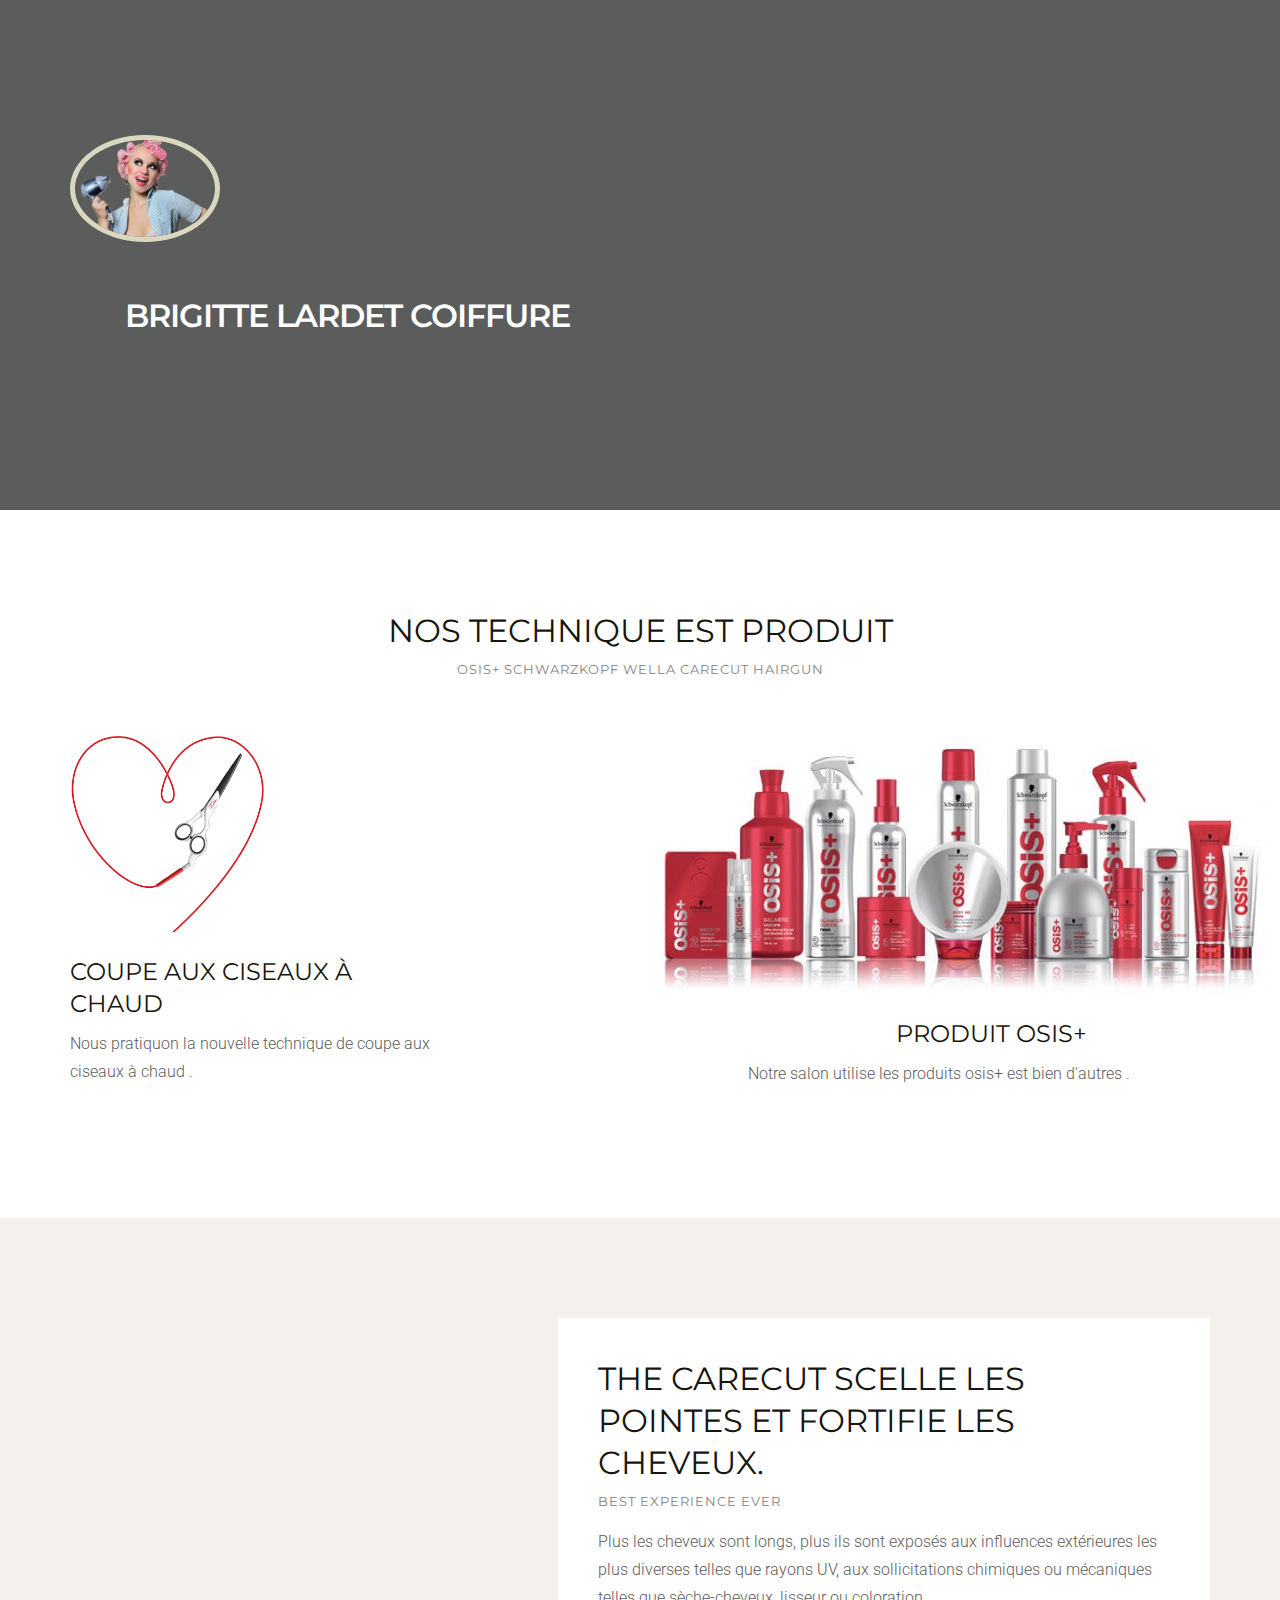
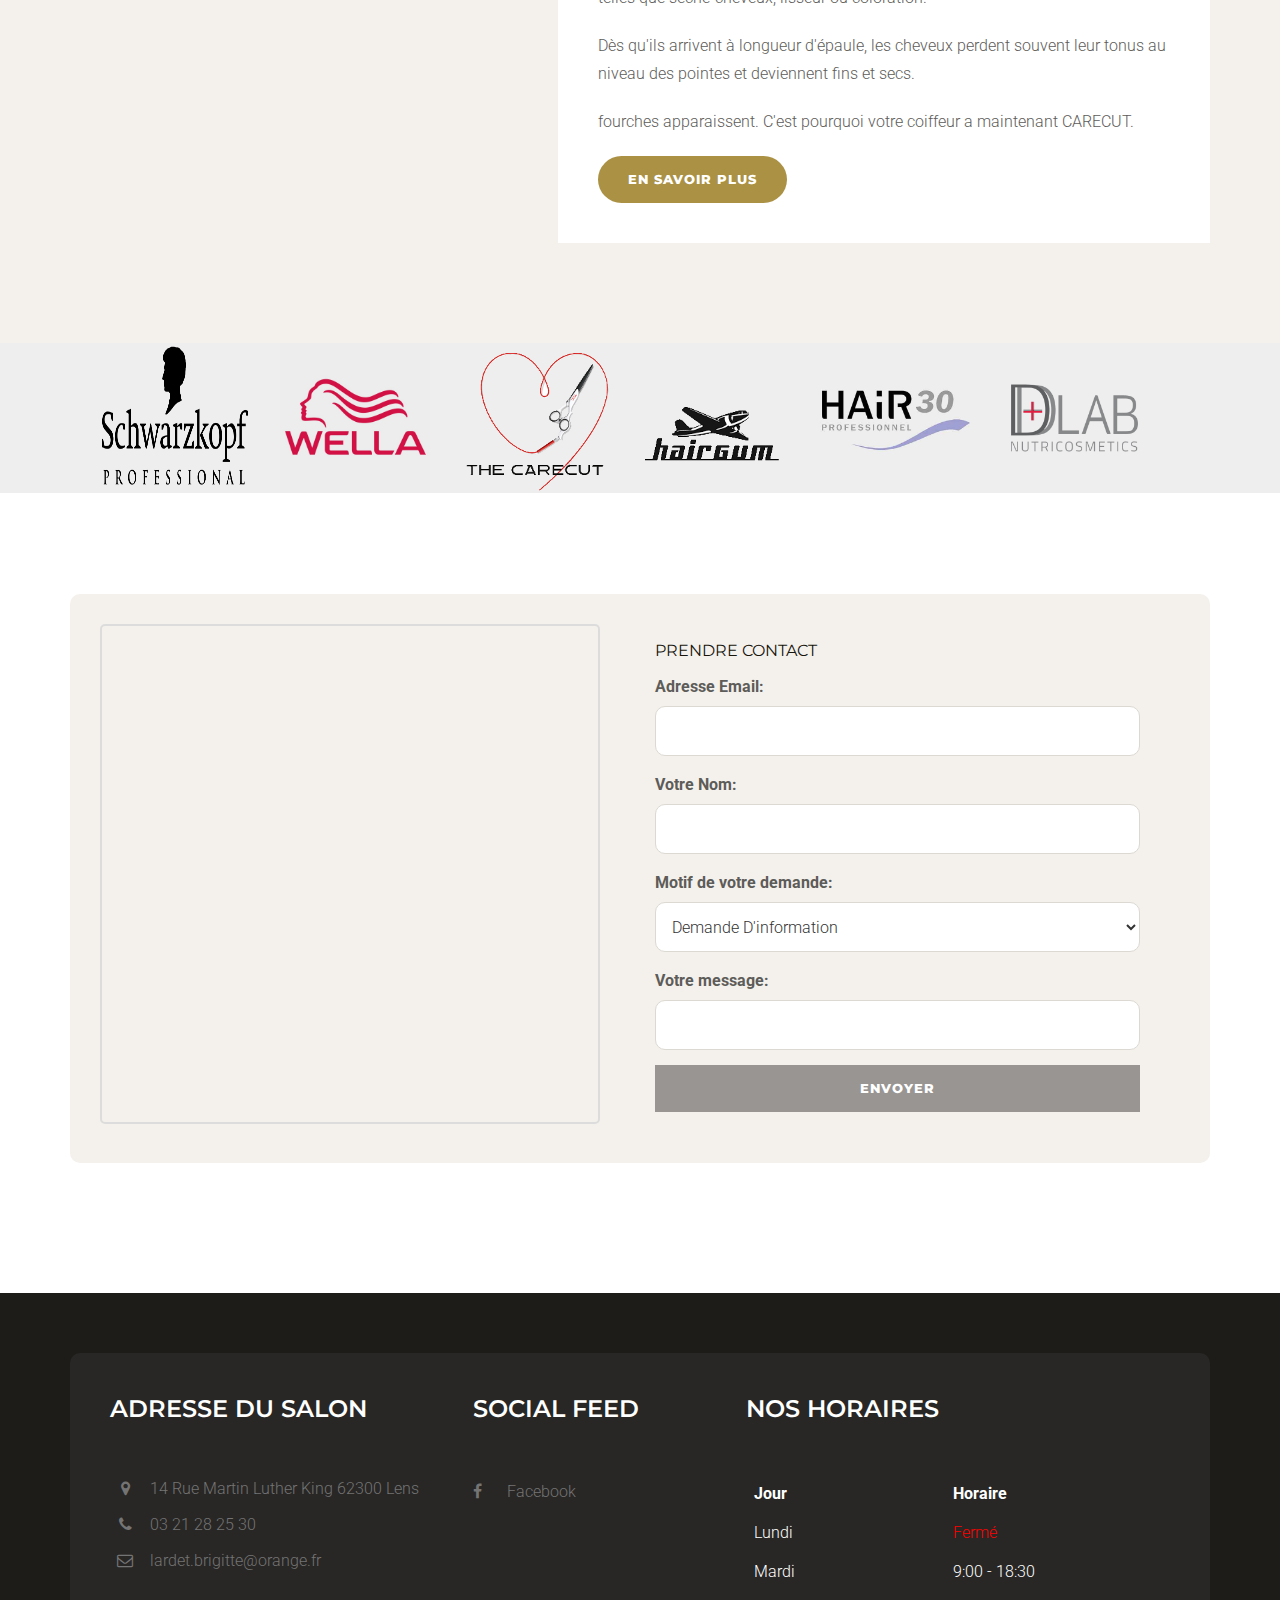
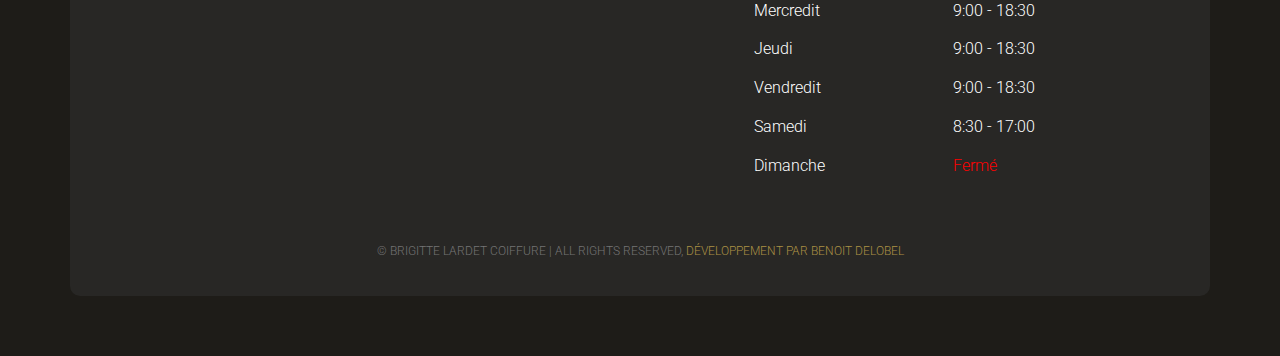
==== index.html @ 2f9244be "Site final" ====
<!DOCTYPE html>
<html lang="fr">

<head>
    <meta charset="utf-8">
    <meta http-equiv="X-UA-Compatible" content="IE=edge">
    <meta name="viewport" content="width=device-width, initial-scale=1">
    <!-- The above 3 meta tags *must* come first in the head; any other head content must come *after* these tags -->
    <meta name="description" content="Salon de coiffure à lens, téléphoner nous pour prendre rendez-vous.">
    <title>Brigitte Lardet Coiffure</title>
    <!-- Bootstrap -->
    <link rel="stylesheet" href="css/responsiveslides.css">
    <link href="css/bootstrap.min.css" rel="stylesheet">
    <!-- Google Fonts -->
    <link href="https://fonts.googleapis.com/css?family=Roboto:300,300i,400,400i,500,500i,700,700i%7cMontserrat:300,300i,400,400i,500,500i,600,600i,700,700i" rel="stylesheet">
    <!-- Font Awesome -->
    <link href="css/font-awesome.min.css" rel="stylesheet">
    <!-- Style -->
    <link href="css/style.css" rel="stylesheet">
    
    <!-- HTML5 shim and Respond.js for IE8 support of HTML5 elements and media queries -->
    <!-- WARNING: Respond.js doesn't work if you view the page via file:// -->
    <!--[if lt IE 9]>
    <script src="https://oss.maxcdn.com/html5shiv/3.7.3/html5shiv.min.js "></script>
    <script src="https://oss.maxcdn.com/respond/1.4.2/respond.min.js "></script>
<![endif]-->
</head>

<body>
    <div class="hero-section">
        <div class="container">
            <div class="row">
               
                        
                        <div class="col-lg-6 col-md-6 col-sm-6 col-xs-12">
                                <a href="index.html" ><img class="logo" src="images/logo.png" alt="Brigitte Lardet Coiffure à Lens"></a>
                            <h1 class="hero-title">Brigitte Lardet Coiffure</h1>
                           
                        </div>
               
            </div>
        </div>
    </div>
    <div class="space-medium">
        <div class="container">
            <div class="row">
                <div class="col-md-offset-2 col-md-8">
                    <div class="mb60 text-center section-title">
                        <!-- section title start-->
                        <h1>Nos Technique est Produit</h1>
                        <h5 class="small-title ">Osis+ Schwarzkopf Wella Carecut Hairgun </h5>
                    </div>
                    <!-- /.section title start-->
                </div>
            </div>
            <div class="row">
                <div class="col-lg-4 col-md-4 col-sm-4 col-xs-12">
                    <div class="service-block">
                        <!-- service block -->
                        <div class="service-icon mb20">
                            <!-- service img -->
                            <img class="top_img" src="images/partenaire/SchereHerz.png" alt=""> </div>
                        <!-- service img -->
                        <div class="service-content">
                            <!-- service content -->
                            <h2><a href="# " class="title ">Coupe aux ciseaux à chaud</a></h2>
                            <p>Nous pratiquon la nouvelle technique de coupe aux ciseaux à chaud .</p>
                           
                        </div>
                        <!-- service content -->
                    </div>
                    <!-- /.service block -->
                </div>
                <div class="col-lg-8 col-md-8 col-sm-8 col-xs-8">
                    <div class="service-block">
                        <!-- service block -->
                        <div class="service-icon mb20">
                            <!-- service img -->
                            <img src="images/partenaire/osis-p.jpg" alt="osis+ produit"> </div>
                        <!-- service img -->
                        <div class="service-content">
                            <!-- service content -->
                            <h2><a href="#" class="title centered">Produit Osis+</a></h2>
                            <p class="centered">Notre salon utilise les produits osis+ est bien d'autres .</p>
                           
                        </div>
                        <!-- service content -->
                    </div>
                    <!-- /.service block -->
                </div>
               
                
            </div>
        </div>
    </div>
    <div class="space-medium bg-default">
        <div class="container">
            <div class="row">
                <div class="col-lg-5 col-md-5 col-sm-12 col-xs-12"><img src="https://www.carecut.com/fileadmin/user_upload/SchereHerz.png" alt="" class="img-responsive"></div>
                <div class="col-lg-7 col-md-7 col-sm-12 col-xs-12">
                    <div class="well-block">
                        <h1>THE CARECUT scelle les pointes et fortifie les cheveux.</h1>
                        <h5 class="small-title ">best experience ever</h5>
                        <p>Plus les cheveux sont longs, plus ils sont exposés aux influences extérieures les plus diverses telles que rayons UV, aux sollicitations chimiques ou mécaniques telles que sèche-cheveux, lisseur ou coloration.</p>
                        <p>Dès qu'ils arrivent à longueur d'épaule, les cheveux perdent souvent leur tonus au niveau des pointes et deviennent fins et secs.</p>
                        <p>fourches apparaissent. C'est pourquoi votre coiffeur a maintenant CARECUT.</p>
                        <a href="https://www.carecut.com/fr/" class="btn btn-default">En savoir plus</a> </div>
                </div>
            </div>
        </div>
    </div>
   
    <div class="cta-section">
        <div class="container">
            <div class="row">
                <div class="col-md-12">
                
                    <div class="callbacks_container">
                        <ul class="rslides" id="slider4">
                          <li>
                            <img class="rezise" src="images/partenaire/swk.png" alt="Schwarzkopf">
                            <img class="rezise" src="images/partenaire/wella.jpg" alt="Wella">
                            <img class="rezise" src="images/partenaire/carecut.png" alt="carecut">
                            <img class="rezise" src="images/partenaire/images.png" alt="hairgun">
                            <img class="rezise" src="images/partenaire/hair.jpg" alt="Hait 30">
                            <img class="rezise" src="images/partenaire/dlab.jpg" alt="DLAB+">

                          </li>
                          <li>
                            <img class="rezise" src="images/partenaire/images.png" alt="hairgun">
                            <img class="rezise" src="images/partenaire/hair.jpg" alt="Hait 30">
                            <img class="rezise" src="images/partenaire/dlab.jpg" alt="DLAB+">
                            <img class="rezise" src="images/partenaire/swk.png" alt="Schwarzkopf">
                            <img class="rezise" src="images/partenaire/wella.jpg" alt="Wella">
                            <img class="rezise" src="images/partenaire/carecut.png" alt="carecut">
                          </li>
                          
                        </ul>
                      </div>
                
                </div>
            </div>
        </div>
    </div>
    <div class="space-medium">
        <div class="container">
            <div class="row">
                <div class="col-lg-offset-2 col-lg-12 col-md-offset-2 col-md-8 col-sm-12 col-xs-12">
                    
                  
                       
                       
                </div>
            </div>
            <div class="row">
                <div class="col-lg-12 col-md-12 col-sm-12 col-xs-12">
                    <div class="post-block">
                        <div class="row ">
                            <!-- post block -->
                            <div class="col-md-6">
                                <div class="post-img">
                                        <iframe src="https://www.google.com/maps/embed?pb=!1m18!1m12!1m3!1d1797.037124749479!2d2.832744894029269!3d50.433756318830056!2m3!1f0!2f0!3f0!3m2!1i1024!2i768!4f13.1!3m3!1m2!1s0x47dd30fe8b693e95%3A0x3b6c5e55880cb04f!2sBrigitte+Lardet+Coiffure!5e0!3m2!1sfr!2sfr!4v1541877155242" width="500" height="500" class="maps"   allowfullscreen></iframe>
                                </div>
                            </div>
                            <div class="col-md-6">
                                <div class="post-content">
                                        <div class="form-contact">
                                                <h4 class="nk-widget-title"><span class="text-main-1">Prendre </span>Contact</h4>
                                                <div class="">
                                                        <form action="contact.php" method="post">
                                                            <div class="form-group">
                                                              <label for="email">Adresse Email:</label>
                                                              <input type="email" class="form-control" name="email" id="email" required>
                                                            </div>
                                                            <div class="form-group">
                                                              <label for="user">Votre Nom:</label>
                                                              <input type="text" class="form-control" name="user" id="user" required>
                                                            </div>
                                                            <div class="form-group">
                                                                    <label for="raison">Motif de votre demande:</label>
                                                                    <select class="form-control" name="raison" id="raison">
                                                                      <option value="Demande D'information" selected>Demande D'information</option>
                                                                      <option value="Prise de Rendez-Vous">Prise de Rendez-Vous</option>
                                                                    </select>
                                                                  </div>
                                                            <div class="form-group">
                                                                    <label for="contenue">Votre message:</label>
                                                                    <input type="text" name="contenue" class="form-control" id="contenue" required>
                                                                  </div>
                                                            <button type="submit" class="btn btn-default perso">Envoyer</button>
                                                          </form>
                                                </div>
                                            </div>
                                </div>
                            </div>
                        </div>
                        <!-- /.post block -->
                    </div>
                </div>
            </div>
        </div>
    </div>
    <div class="footer">
        <!-- footer-->
        <div class="container">
            <div class="footer-block">
                <!-- footer block -->
                <div class="row">
                    <div class="col-lg-4 col-md-4 col-sm-6 col-xs-12">
                        <div class="footer-widget">
                            <h2 class="widget-title">Adresse du salon</h2>
                            <ul class="listnone contact">
                                <li><i class="fa fa-map-marker"></i> 14 Rue Martin Luther King 62300 Lens </li>
                                <li><i class="fa fa-phone"></i> 03 21 28 25 30</li>
                                <li><i class="fa fa-envelope-o"></i>lardet.brigitte@orange.fr</li>
                            </ul>
                        </div>
                    </div>
                    <div class="col-lg-3 col-md-3 col-sm-6 col-xs-12">
                        <div class="footer-widget footer-social">
                            <!-- social block -->
                            <h2 class="widget-title">Social Feed</h2>
                            <ul class="listnone">
                                <li>
                                    <a href="https://www.facebook.com/Brigitte-Lardet-coiffure-804183309616442/"> <i class="fa fa-facebook"></i> Facebook </a>
                                </li>
                            </ul>
                        </div>
                        <!-- /.social block -->
                    </div>
                    <div class="col-lg-5 col-md-5 col-sm-12 col-xs-12">
                        <div class="footer-widget widget-newsletter">
                            <!-- newsletter block -->
                            <h2 class="widget-title">Nos Horaires</h2>
                            <table class="table  horaire">
                                <thead>
                                    <tr>
                                        <th>Jour</th>
                                        <th>Horaire</th>
                                    </tr>
                                </thead>
                                <tbody>
                                    <tr>
                                        <td>Lundi</td>
                                        <td class="font-red">Fermé</td>
                                    </tr>

                                    <tr>
                                        <td>Mardi</td>
                                        <td>9:00 - 18:30</td>
                                    </tr>

                                    <tr>
                                        <td>Mercredit</td>
                                        <td>9:00 - 18:30</td>
                                    </tr>

                                    <tr>
                                        <td>Jeudi</td>
                                        <td>9:00 - 18:30</td>
                                    </tr>

                                    <tr>
                                        <td>Vendredit</td>
                                        <td>9:00 - 18:30</td>
                                    </tr>

                                    <tr>
                                        <td>Samedi</td>
                                        <td>8:30 - 17:00</td>
                                    </tr>

                                    <tr>
                                        <td>Dimanche</td>
                                        <td class="font-red">Fermé</td>
                                    </tr>
                                </tbody>
                            </table>
                            <!-- /input-group -->
                        </div>
                        <!-- newsletter block -->
                    </div>
                </div>
                <div class="tiny-footer">
                    <!-- tiny footer block -->
                    <div class="row">
                        <div class="col-lg-12 col-md-12 col-sm-12 col-xs-12">
                            <div class="copyright-content">
                                <p>© Brigitte Lardet Coiffure | all rights reserved, <a href="#">Développement par Benoit Delobel</a></p>
                            </div>
                        </div>
                    </div>
                </div>
                <!-- /.tiny footer block -->
            </div>
            <!-- /.footer block -->
        </div>
    </div>
    <!-- /.footer-->
    <!-- jQuery (necessary for Bootstrap's JavaScript plugins) -->
    <script src="js/jquery.min.js"></script>
    <!-- Include all compiled plugins (below), or include individual files as needed -->
    <script src="js/bootstrap.min.js"></script>
    <script src="js/menumaker.js"></script>
    <!-- sticky header -->
    <script src="js/jquery.sticky.js"></script>
    <script src="js/sticky-header.js"></script>
    <script src="js/responsiveslides.min.js"></script>

<script>
  // You can also use "$(window).load(function() {"
  $(document).ready(function () {
    // Slideshow 4
    $(".rslides").responsiveSlides();

  });
</script>
</body>

</html>
---- css/responsiveslides.css ----
/*! http://responsiveslides.com v1.55 by @viljamis */

.rslides {
  position: relative;
  list-style: none;
  overflow: hidden;
  width: 100%;
  padding: 0;
  margin: 0;
  }

.rslides li {
  -webkit-backface-visibility: hidden;
  position: absolute;
  display: none;
  width: 100%;
  left: 0;
  top: 0;
  }

.rslides li:first-child {
  position: relative;
  display: block;
  float: left;
  }

.rslides img {
  display: block;
  height: 150px;
  float: left;
  width: 150px;
  border: 0;
  }
---- css/style.css ----
@charset "UTF-8";

/*-----------------------------------
    1. Body / Typography 
-----------------------------------*/

body { font-size: 16px;
    background-color: #fff;
    color: #5d5c59;
    font-family: 'Roboto', sans-serif;
    line-height: 28px;
    font-weight: 300; }
h1, h2, h3, h4, h5, h6 { margin: 0; padding: 0; margin-bottom: 10px; color: #18150d; font-weight: 400; 
    font-family: 'Montserrat', sans-serif; text-transform: uppercase; -webkit-font-smoothing: antialiased; text-rendering: optimizeLegibility; }
h1 { font-size: 32px; line-height: 42px; }
h2 { font-size: 24px; line-height: 32px; }
h3 { font-size: 18px; line-height: 28px; }
h4 { font-size: 16px; line-height: 24px; margin-bottom: 10px; }
h5 { font-size: 14px; }
h6 { font-size: 12px; }
p { margin: 0 0 20px; }
p:last-child { margin-bottom: 0px; }
ul, ol { margin: 0; }
ul li, ol li { }
a { color: #aa9144; text-decoration: none; -webkit-transition: all 0.3s; -moz-transition: all 0.3s; transition: all 0.3s; }
a:focus, a:hover { text-decoration: none; color: #8e7424; }
 
b, strong {
    font-weight: 400;
}
.listnone { list-style: none; padding: 0px; }
.lead { font-size: 21px; color: #3c3c3c; font-weight: 400; }
.italic { font-style: italic; }
.small-text { color: #b4b1ac; font-size: 12px; }
.text-caps { text-transform: uppercase; letter-spacing: 2px; }
::selection { background: #ffecb3; color: #333; }
h3 small { font-weight: 400; line-height: 1; color: #aa9144; font-size: 14px; }
 
hr { margin-top: 20px; margin-bottom: 20px; border: 0; border-top: 1px solid #f1f3f8; }
blockquote { padding: 10px 20px; margin: 0px; font-size: 21px; line-height: 32px; color: #3c3c3c; font-style: italic; border-left: 5px solid #aa9144; }

/*-------------- align ------------*/

/* =WordPress Core
-------------------------------------------------------------- */

.alignnone { margin: 5px 20px 20px 0; }
.aligncenter, div.aligncenter { display: block; margin: 5px auto 5px auto; }
.alignright { float: right; margin: 0px 0 30px 30px;  }
.alignleft { float: left; margin: 0px 30px 0px 0;   }
a img.alignright { float: right; margin: 0px 0 30px 30px; }
a img.alignnone { margin: 5px 20px 20px 0; }
a img.alignleft { float: left; margin: 5px 20px 20px 0; }
a img.aligncenter { display: block; margin-left: auto; margin-right: auto; }
.wp-caption { background: #fff; border: 1px solid #f0f0f0; max-width: 96%;    /* Image does not overflow the content area */ padding: 5px 3px 10px; text-align: center; }
.wp-caption.alignnone { margin: 5px 20px 20px 0; }
.wp-caption.alignleft { margin: 5px 20px 20px 0; }
.wp-caption.alignright { margin: 5px 0 20px 20px; }
.wp-caption img { border: 0 none; height: auto; margin: 0; max-width: 98.5%; padding: 0; width: auto; }
.wp-caption p.wp-caption-text { font-size: 11px; line-height: 17px; margin: 0; padding: 0 4px 5px; }

/*-----------------------------------
    2. Form css 
-----------------------------------*/
label { }
.control-label { color: #474747; font-weight: 700; font-size: 12px; text-transform: uppercase; }
.form-control { width: 100%; height: 50px; padding: 6px 12px; 
    font-size: 16px; line-height: 1.42857143; color: #333; background-color: #fff; border: 1px solid #dcd9d3; 
    background-image: none; border-radius: 10px; -webkit-box-shadow: inset 0 0px 0px rgba(255, 255, 255, .075); 
    box-shadow: inset 3px 3px 3px rgba(255, 255, 255, .075); margin-bottom: 15px; }
.form-control:focus { border-color: #bab6ae;
    outline: 0;
    -webkit-box-shadow: inset 0 1px 1px rgba(255, 255, 255, .075), 0 0 8px rgba(255, 255, 255, .6);
    box-shadow: inset 0 3px 3px rgba(255, 255, 255, .075), 0 0 8px rgba(235, 237, 238, .6);
    background-color: #fffefd; }
.textarea.form-control { background-color: #f6f8f9; height: auto; }
.required { }
.form-news-letter .form-control { float: left; width: 75%; margin-right: 10px; }
.form-group { margin-bottom: 10px; }
.get-in-touch { }
.get-in-touch .form-control { margin-bottom: 10px; }

/*-----------------------------------
    3. Buttons 
-----------------------------------*/
.btn { display: inline-block; padding: 14px 30px; margin-bottom: 0; font-size: 13px; font-weight: 800; 
    letter-spacing: 1px; line-height: 1.42857143; text-align: center; border: none; 
    text-transform: uppercase; border-radius: 100px;font-family: 'Montserrat', sans-serif; -webkit-font-smoothing: antialiased; text-rendering: optimizeLegibility;}
.btn-default { color: #fff; background-color: #aa9144; }
.btn-default:hover { color: #fff; background-color: #8e7424; border-color: #8e7424; }
.btn-default.focus, .btn-default:focus { color: #fff; background-color: #8e7424; border-color: #8e7424; }
.btn-primary { background-color: #2d281a; color: #fff; }
.btn-primary:hover { background-color: #18150d; color: #fff; }
.btn-primary.focus, .btn-primary:focus { }
.btn-white { color: #aa9144; background-color: #fff; border: 1px solid #fff; }
.btn-white:hover { background-color: #8e7424; border-color: #8e7424; color: #fff; }
.btn-white.focus, .btn-white:focus { background-color: #8e7424; border-color: #8e7424; color: #fff; }
.btn-link { color: #98989c; text-transform: uppercase; font-size: 12px; font-weight: 700; letter-spacing: 2px; border-bottom: 1px solid #98989c; padding-bottom: 2px; }
.btn-link:hover { color: #aa9144; font-weight: 700; text-decoration: none; border-bottom: 1px solid #aa9144; }
.btn-lg { font-size: 14px; padding: 20px 30px; }
.btn-sm { font-size: 12px; padding: 5px 10px; }
.btn-xs { font-size: 12px; padding: 5px 7px; }

/*-----------------------------------
    4. General / Elements 
-----------------------------------*/

/*----------------------- 
    4.1 Section space :
-------------------------*/

/*Note: Section space help to create top bottom space;*/

.space-small { padding-top: 40px; padding-bottom: 40px; }
.space-medium { padding-top: 100px; padding-bottom: 100px; }
.space-large { padding-top: 120px; padding-bottom: 120px; }
.space-ex-large { padding-top: 140px; padding-bottom: 140px; }

/*----------------------
   4.2 Margin Space
-----------------------*/
.mb0 { margin-bottom: 0px; }
.mb10 { margin-bottom: 10px; }
.mb20 { margin-bottom: 20px; }
.mb30 { margin-bottom: 30px; }
.mb35 { margin-bottom: 35px; }
.mb40 { margin-bottom: 40px; }
.mb60 { margin-bottom: 60px; }
.mb80 { margin-bottom: 80px; }
.mb100 { margin-bottom: 100px; }
.mt0 { margin-top: 0px; }
.mt10 { margin-top: 10px; }
.mt20 { margin-top: 20px; }
.mt30 { margin-top: 30px; }
.mt40 { margin-top: 40px; }
.mt60 { margin-top: 60px; }
.mt70 { margin-top: 70px; }
.mt80 { margin-top: 80px; }
.mt100 { margin-top: 100px; }

/*----- less margin space from top --*/
.mt-20 { margin-top: -20px; }
.mt-40 { margin-top: -40px; }
.mt-60 { margin-top: -60px; }
.mt-80 { margin-top: -80px; }

/*-----------------------
   4.3 Padding space
-------------------------*/
.nopadding { padding: 0px; }
.nopr { padding-right: 0px; }
.nopl { padding-left: 0px; }
.pinside10 { padding: 10px; }
.pinside20 { padding: 20px; }
.pinside30 { padding: 30px; }
.pinside40 { padding: 40px; }
.pinside50 { padding: 50px; }
.pinside60 { padding: 60px; }
.pinside80 { padding: 80px; }
.pinside130 { padding: 130px; }
.pdt10 { padding-top: 10px; }
.pdt20 { padding-top: 20px; }
.pdt30 { padding-top: 30px; }
.pdt40 { padding-top: 40px; }
.pdt60 { padding-top: 60px; }
.pdt80 { padding-top: 80px; }
.pdb10 { padding-bottom: 10px; }
.pdb20 { padding-bottom: 20px; }
.pdb30 { padding-bottom: 30px; }
.pdb40 { padding-bottom: 40px; }
.pdb60 { padding-bottom: 60px; }
.pdb80 { padding-bottom: 80px; }
.pdl10 { padding-left: 10px; }
.pdl20 { padding-left: 20px; }
.pdl30 { padding-left: 30px; }
.pdl40 { padding-left: 40px; }
.pdl60 { padding-left: 60px; }
.pdl80 { padding-left: 80px; }
.pdr10 { padding-right: 10px; }
.pdr20 { padding-right: 20px; }
.pdr30 { padding-right: 30px; }
.pdr40 { padding-right: 40px; }
.pdr60 { padding-right: 60px; }
.pdr80 { padding-right: 80px; }

/*--------------------------------
4.4 Background & Block color 
----------------------------------*/
.bg-light { background-color: #f4f1ec; }
.bg-primary { background-color: #aa9144; }
.bg-default { background-color: #f4f1ec; }
.bg-white { background-color: #fff; }
.outline { border: 1px solid #e5e7ec; }
.section-title { }
.title { color: #18150d; }
.small-title{color: #84837f; font-size: 13px; letter-spacing: 1px; margin-bottom: 20px;}
.text-white { color: #fff; }
.primary-sidebar { }
.secondary-sidebar { }
.well-block{background-color: #fff;padding: 40px;}

/*--------------------------------
4.5 Features Block 
----------------------------------*/
.feature { }
.feature-icon { margin-bottom: 20px; }
.feature-left { }
.feature-left .feature-icon { float: left; }
.feature-left .feature-content { padding-left: 80px; }
.feature-center { }
.feature-center .feature-icon { }
.feature-center .feature-content { }
.feature-inner { }
.feature-outline { }
.thumbnail-block { }
.thumbnail-img { }
.thumbnail-content { }
.thumbnail-inner { }
.thumbnail-outline { }

/*----------------- video ---------------*/
.video-section { position: relative; }
.video-img { position: relative; }
.video-img img { width: 100%; }
.video-action { position: absolute; top: 40%; left: 47%; }

/*--------------------------------
4.6 Bullet 
----------------------------------*/
.bullet { position: relative; padding-left: 15px; color: #78807e; line-height: 32px; }
.bullet-double-right li:before { font-family: FontAwesome; display: block; position: absolute; left: 0; width: 13px; font-size: 14px; color: #78807e; content: "\f101"; }

/*--------------------------------
4.7 Call to actions 
----------------------------------*/
.cta-block { }
.cta-title { font-size: 32px; font-weight: 700; letter-spacing: -1px; color: #fff; margin-bottom: 10px; }
.cta-text { font-size: 18px; color: #a2fed4; }
.cta-content { }
.cta-call, .cta-mail { }


.cta-section { 
    
    background-color: #eeeeee; background-size: cover; }
.cta-caption {  }
.cta-title { font-size: 36px; color: #fff; line-height: 58px; font-weight: 600; margin-bottom: 10px; letter-spacing: -1px; }
.cta-text { font-size: 18px; color: #fff; margin-bottom: 30px; }
.cta-section img 
{
    margin-left: 30px;
}
/*--------------------------------
4.8 Image Hover Effect 
----------------------------------*/
.imghover { display: block; position: relative; max-width: 100%; }
.imghover::before, .imghover::after { display: block; position: absolute; content: ""; text-align: center; opacity: 0; }
.imghover::before { top: 0; right: 0; bottom: 0; left: 0; }
.imghover::after { top: 50%; left: 50%; width: 50px; height: 50px; line-height: 50px; margin: -25px 0 0 -25px; content: "\f2a8"; font-family: "FontAwesome"; font-size: 36px; }
.imghover:hover::before, .imghover:hover::after { opacity: 1; }
.imghover:hover::before { background: rgba(212, 27, 44, .55); }
.imghover:hover::after { color: #FFFFFF; }
[class^='imghvr-'], [class*=' imghvr-'] { background: rgba(211, 0, 80, .55); }

/*--------------------------------
4.9 Icon 
----------------------------------*/
.icon { }
.icon-1x { font-size: 18px; }

/* default icon size of font*/
.icon-2x { font-size: 38px; }
.icon-4x { font-size: 65px; }
.icon-6x { font-size: 88px; }
.icon-8x { font-size: 108px; }
.icon-default { color: #aa9144; }
.icon-primary { color: #474954; }
.icon-secondary { color: #fff; }
.icon-white { color: #fff; }

/*--------------------------------
5 Header / Navigations 
----------------------------------*/

/*--------------------
    5.1 Header Regular 
   ----------------------*/

.logo { display: flex; align-items: center; justify-content: center; margin-bottom: 5vh; max-width: 150px; max-height:150px; border-radius:80%; border: 5px solid #DAD7C0;}
.header { z-index: 9999; position: relative; padding-top: 20px; padding-bottom: 20px; }
.top-text { text-align: right; }
.top-text .text-block { padding-left: 20px; color: #fff; line-height: 18px; }
.call-block { }
.call-no { }
.mail-block { }
.mail-text { }
.time-block { }
.time-text { }
.call-block, .mail-block, .time-block { }

/*--------------------------
    5.2 Navigations Regular
   ----------------------------*/
.hero-section { padding-top: 135px; padding-bottom: 135px; position:relative; top:0; left:0; background: linear-gradient(rgba(36, 39, 38, 0.5), rgba(36, 39, 38, 0.5)), rgba(36, 39, 38, 0.5) url(https://via.placeholder.com/1200) no-repeat center; background-size: cover; }
.hero-caption { padding-top: 100px; padding-bottom: 100px; }
.hero-title {color: #fff; line-height: 58px; font-weight: 600; margin-bottom: 30px; letter-spacing: -1px; min-width: 300px;}
.hero-text { font-size: 18px; color: #fff; margin-bottom: 30px; }
.navigation { float: right; }
.is-sticky .header {border-bottom: 1px solid #eae7e2;}
#navigation, #navigation ul, #navigation ul li, #navigation ul li a, #navigation #menu-button { margin: 0; padding: 0; border: 0; list-style: none; line-height: 1; display: block; position: relative; -webkit-box-sizing: border-box; -moz-box-sizing: border-box; box-sizing: border-box; }
#navigation:after, #navigation > ul:after { content: "."; display: block; clear: both; visibility: hidden; line-height: 0; height: 0; }
#navigation #menu-button { display: none; }
#navigation { font-family: 'Montserrat', sans-serif; -webkit-font-smoothing: antialiased; text-rendering: optimizeLegibility;}
#navigation > ul > li { float: left; }
#navigation.align-center > ul { font-size: 0; text-align: center; }
#navigation.align-center > ul > li { display: inline-block; float: none; }
#navigation.align-center ul ul { text-align: left; }
#navigation.align-right > ul > li { float: right; }
#navigation > ul > li > a { padding: 20px; font-size: 13px; color: #18150d; text-decoration: none; font-weight: 500; text-transform: uppercase; }
#navigation > ul > li:hover > a { color: #ffffff; background-color: #aa9144; }
#navigation > ul > li.has-sub > a { padding-right: 32px; }

/*#navigation > ul > li.has-sub > a:after {
 position: absolute;
 top: 22px;
 right: 11px;
 width: 8px;
 height: 2px;
 display: block;
 background: #dddddd;
 content: '';
}*/
#navigation > ul > li.has-sub > a:before { position: absolute; right: 14px; font-family: FontAwesome; content: "\f107"; -webkit-transition: all .25s ease; -moz-transition: all .25s ease; -ms-transition: all .25s ease; -o-transition: all .25s ease; transition: all .25s ease; }

/*#navigation > ul > li.has-sub:hover > a:before {
 top: 23px;
 height: 0;
}*/
#navigation ul ul { position: absolute; left: -9999px; }
#navigation.align-right ul ul { text-align: right; }
#navigation ul ul li { height: 0; -webkit-transition: all .25s ease; -moz-transition: all .25s ease; -ms-transition: all .25s ease; -o-transition: all .25s ease; transition: all .25s ease; }
#navigation li:hover > ul { left: auto; }
#navigation.align-right li:hover > ul { left: auto; right: 0; }
#navigation li:hover > ul > li { height: 46px; }
#navigation ul ul ul { margin-left: 100%; top: 0; }
#navigation.align-right ul ul ul { margin-left: 0; margin-right: 100%; }
#navigation ul ul li a { padding: 16px; width: 170px; font-size: 13px; text-decoration: none; color: #fff; font-weight: 500; background: #aa9144; text-transform: uppercase; border-bottom: 1px solid #987e2e; }
#navigation ul ul li:last-child > a, #navigation ul ul li.last-item > a { border-bottom: 0; }
#navigation ul ul li:hover > a, #navigation ul ul li a:hover { color: #ffffff; background-color: #aa9144; }
#navigation ul ul li.has-sub > a:after { position: absolute; top: 16px; right: 11px; width: 8px; height: 2px; display: block; background: #dddddd; content: ''; }
#navigation.align-right ul ul li.has-sub > a:after { right: auto; left: 11px; }
#navigation ul ul li.has-sub > a:before { position: absolute; top: 13px; right: 14px; display: block; width: 2px; height: 8px; background: #dddddd; content: ''; -webkit-transition: all .25s ease; -moz-transition: all .25s ease; -ms-transition: all .25s ease; -o-transition: all .25s ease; transition: all .25s ease; }
#navigation.align-right ul ul li.has-sub > a:before { right: auto; left: 14px; }
#navigation ul ul > li.has-sub:hover > a:before { top: 17px; height: 0; }
#navigation.small-screen { width: 100%; }
#navigation.small-screen ul { width: 100%; display: none; }
#navigation.small-screen.align-center > ul { text-align: left; }
#navigation.small-screen ul li { width: 100%; border-top: 1px solid #474747; }
#navigation.small-screen ul ul li, #navigation.small-screen li:hover > ul > li { height: auto; }
#navigation.small-screen ul li a, #navigation.small-screen ul ul li a { width: 100%; border-bottom: 0; padding: 20px 15px; }
#navigation.small-screen > ul > li { float: none; }
#navigation.small-screen ul ul li a { padding-left: 25px; }
#navigation.small-screen ul ul ul li a { padding-left: 35px; }
#navigation.small-screen ul ul li a { color: #474747; background: none; }
#navigation.small-screen ul ul li:hover > a, #navigation.small-screen ul ul li.active > a { color: #474747; }
#navigation.small-screen ul ul, #navigation.small-screen ul ul ul, #navigation.small-screen.align-right ul ul { position: relative; left: 0; width: 100%; margin: 0; text-align: left; }
#navigation.small-screen > ul > li.has-sub > a:after, #navigation.small-screen > ul > li.has-sub > a:before, #navigation.small-screen ul ul > li.has-sub > a:after, #navigation.small-screen ul ul > li.has-sub > a:before { display: none; }
#navigation.small-screen #menu-button {display: block; padding: 15px; color: #474747; cursor: pointer; font-size: 12px;
   text-transform: uppercase; font-weight: 700; }
#navigation.small-screen #menu-button:after { position: absolute; top: 16px; right: 17px; display: block; height: 12px; width: 20px; border-top: 2px solid #474747; border-bottom: 2px solid #474747; content: ''; }
#navigation.small-screen #menu-button:before { position: absolute; top: 21px; right: 17px; display: block; height: 2px; width: 20px; background: #474747; content: ''; }
#navigation.small-screen #menu-button.menu-opened:after { top: 23px; border: 0; height: 2px; width: 15px; background: #474747; -webkit-transform: rotate(45deg); -moz-transform: rotate(45deg); -ms-transform: rotate(45deg); -o-transform: rotate(45deg); transform: rotate(45deg); }
#navigation.small-screen #menu-button.menu-opened:before { top: 23px; background: #474747; width: 15px; -webkit-transform: rotate(-45deg); -moz-transform: rotate(-45deg); -ms-transform: rotate(-45deg); -o-transform: rotate(-45deg); transform: rotate(-45deg); }
#navigation.small-screen .submenu-button { position: absolute; z-index: 99; right: 0; top: 0; display: block; border-left: 1px solid #474747; height: 53px; width: 53px; cursor: pointer; }
#navigation.small-screen .submenu-button.submenu-opened { }
#navigation.small-screen ul ul .submenu-button { height: 34px; width: 34px; }
#navigation.small-screen .submenu-button:after { position: absolute; top: 22px; right: 20px; width: 8px; height: 2px;
 display: block; background: #474747; content: ''; }
#navigation.small-screen ul ul .submenu-button:after { top: 15px; right: 13px; }
#navigation.small-screen .submenu-button.submenu-opened:after { background: #474747; }
#navigation.small-screen .submenu-button:before { position: absolute; top: 19px; right: 23px; display: block;
 width: 2px; height: 8px; background: #474747; content: ''; }
#navigation.small-screen ul ul .submenu-button:before { top: 12px; right: 16px; }
#navigation.small-screen .submenu-button.submenu-opened:before { display: none; }
#navigation.small-screen.select-list { padding: 5px; }

/*----------------------------------------------
    5.4 Page Header
----------------------------------------------*/
.page-header { background: linear-gradient(rgba(36, 39, 38, 0.5), rgba(36, 39, 38, 0.5)), rgba(36, 39, 38, 0.5) url(../images/page-header.jpg) no-repeat center; background-size: cover; margin: 0; border-bottom: none; padding-bottom: 0px; }
.page-caption { padding: 120px 0px; position: relative; z-index: 1; color: #fff; text-align: center; }
.page-title { color: #fff;  font-size: 40px; font-weight: 400; letter-spacing: -1px; }
.breadcrumb { }
.breadcrumb>.active { }
.page-breadcrumb {   }
.page-breadcrumb .breadcrumb { background-color: transparent; margin-bottom: 0px; font-size: 12px; text-transform: uppercase; }

/*-----------------------------------
    6. Slider 
-------------------------------------*/

/*-----------------------------------
7. Content 
-------------------------------------*/

.content { padding-top: 60px; padding-bottom: 60px; }

/*-----------------------------------
8. Footer 
-------------------------------------*/
.footer { background-color: #1e1c18; padding-top: 60px; padding-bottom: 60px; }
.footer-block{background-color: #282725;padding: 40px 40px 10px 40px; border-radius: 10px;}
.footer-widget p { color: #747474; }
.footer-widget .widget-title { color: #fff; font-weight: 600; padding-bottom: 20px; margin-bottom: 30px; }
.footer-widget { }
.footer-widget ul { }
.footer-widget li { }
.footer-widget li a { color: #747474; line-height: 34px; }
.footer-widget li a:hover { color: #aa9144; }
.footer-link { }
.footer-social { }
.footer-social ul { }
.footer-social ul li { }
.footer-social ul li a i { padding-right: 10px; width: 30px; }
.footer-social ul li a:hover i { color: #aa9144; }
.footer .contact li { position: relative; padding-left: 40px; display: block; '
margin-bottom: 8px; padding: 0 0 8px 40px; color: #747474; }
.footer .contact li i { display: block; position: absolute; top: 5px; left: 0; width: 30px; 
    font-size: 16px; text-align: center; }
.widget-newsletter .form-control { height: 48px; color: #eee; background-color: #393836; border: none; box-shadow: none; 
    font-size: 14px; border-radius: 30px 0px 0px 30px;}
.widget-newsletter button { height: 48px; }

/*-------------- tiny footer ------------*/
.tiny-footer {  padding-top: 19px; padding-bottom: 9px; font-size: 12px; 
    color: #56575e; text-align: left; text-transform: uppercase; text-align: center; }
.copyright-content { padding: 12px; color: #747474; }

/*-----------------------------------
9. Pages 
-------------------------------------*/

/*-------------------------
 9.1 About us
---------------------------*/

.about-text { line-height: 40px; }
.about-block { }
.about-img { }
.about-info { }
.about-contact { font-size: 18px; color: #8c9292; font-weight: 600; margin-left: 5px; }
.counter_block { }
.counter_box { border-bottom: 1px solid #eee; padding: 40px 0px; }
.counter_number { font-weight: 900; margin-bottom: 0px; }
.counter_text { font-size: 12px; text-transform: uppercase; letter-spacing: 2px; }

/*-------------------------
 9.2  Service / single / sidebar
--------------------------*/

/* service section */

.service-block { margin-bottom: 30px; }
.service-img { margin-bottom: 30px; }
.service-img img { width: 100%; }
.service-caption { }
.service-title { font-size: 20px; color: #212330; text-transform: uppercase; text-align: center; letter-spacing: 1px; }
.service-icon { }
.service-icon img { }
.service-single-block { }
.service-single-img { }
.service-single-content { }
.price{font-size: 24px; color: #aa9144; font-weight: 600; font-family: 'Montserrat', sans-serif;}

/*-----------------------------------------
    service side-nav
   ------------------------------------------*/
.sidenav { background-color: #fff; margin-bottom: 30px; }
.sidenav li { position: relative; }
.sidenav li:last-child { margin-bottom: 0px; }
.sidenav li a { display: block; line-height: 14px; color: #2b2d2c; 
    font-weight: 500; font-size: 14px; background-color: #dfddd7; padding: 20px; margin-bottom: 1px; text-transform: uppercase;font-family: 'Montserrat', sans-serif;}
.sidenav li a:hover { color: #fff; background-color: #aa9144; }
.sidenav li a.active, .sidenav ul li a.active .sidenav ul li i { color: #fff; background-color: #aa9144; }
.sidenav li a:focus { color: #bb0349; }
.sidenav li.active a:before { color: #bb0349; }

/*.sidenav li a:before { margin-right: 10px; font-family: FontAwesome; position: absolute; width: 20px; font-size: 12px; color: #7d7f89; content: "138"; left: 10px; }
.sidenav li a:hover:before { color: #bb0349; }*/
.arrow-circle-right li:last-child { border-bottom: 0px solid #6f4a52; }
.arrow-circle-right li a:before { margin-right: 10px; font-family: FontAwesome; position: absolute; left: 20px; width: 20px; font-size: 16px; color: #5a5a5a; content: "\f105"; font-weight: normal; }

/*--------------------------
  9.5  Testimonial
---------------------------*/
.quote-left { position: absolute; font-size: 100px; font-family: 'Libre Baskerville', serif; font-style: normal; color: #aa9144; line-height: 0px; top: 52px; }
.testimonial-block {margin-bottom: 40px; }
.testimonial-img { }
.testimonial-img img { }
.testimonial-content { margin-bottom: 30px; }
.testimonial-info { line-height: 1; }
.testimonial-text { font-size: 21px; font-style: italic; line-height: 32px; color: #333333; }
.testimonial-name { font-size: 18px; font-weight: 600; margin-bottom: 10px; }
.testimonial-meta { font-size: 13px; text-transform: uppercase;color: #aa9144; padding-right: 10px; font-weight: 400; }

/*-------------------------
  9.8 Contact us
---------------------------*/
.contact-block { }
.contact-block ul { }
.contact-block ul li { border: 1px solid #f1f2f4; padding-top: 30px; padding-bottom: 30px; }
.contact-block ul li i { color: #aa9144; float: left; padding: 0px; }
.contact-block .contact-text { }
.contact-info { background-color: #cda34d; color: #fff; }
.contact-info ul { padding-left: 0px; }
.contact-info li { position: relative; padding-left: 70px; margin-bottom: 30px; border-bottom: 1px solid #b69042; padding-bottom: 29px; }
.contact-info li:last-child { border-bottom: none; }
.contact-info li i { display: block; position: absolute; left: 0;    /* font-size: 50px; */    /* text-align: center; */
color: #fff;    /* bottom: 0px; */ }
.map { height: 400px; }
.contact-social { text-align: center; }
.contact-social { }
.contact-social a i { height: 32px; width: 32px; border-radius: 50px; background-color: #8e7424; text-align: center; padding: 7px; line-height: 1.2; font-size: 14px; color: #c12d17; }
.contact-social a i:hover { color: #8e7424; }
address { margin-bottom: 20px; font-style: normal; line-height: 1.42857143; }

/*------------------------
 10. Blog pages
--------------------------*/
.content { }
.sidebar { }
.post-block, .post-quote{ position: relative; background-color: #f4f1ec; padding: 30px; border-radius: 10px;  margin-bottom: 30px;}
 
/*-- use for thumbnail --*/
.post-holder { position: relative; margin-bottom: 30px; }
/*-- for single post page --*/
.post-img { position: relative; }
.post-img img{border-radius: 10px; width: 100%;}
.post-title { }
.post-content {padding-top: 40px; padding-right: 40px;}
.post-header { }

/*-------- Post meta --------*/
.meta { font-size: 12px; text-transform: uppercase; margin-bottom: 20px; font-family: 'Montserrat', sans-serif;}
.meta-date { }
.meta-user { }
.meta-comment { }
.meta-author { }
.meta-cat { }
.meta-date, .meta-author, .meta-comment, .meta-cat { display: inline-block; margin-right: 10px; }
.meta-link { }
.meta-tags { }

/*-------- Post Type --------*/
.post-sticky { background: url(../images/sticky.png) no-repeat; position: absolute; right: 35px; bottom: 35px; width: 30px; height: 30px; color: #fff; }
.post-gallery { }
.post-video { }
.post-video .video-sign { }
.post-audio {}
.post-quote {background-color: #aa9144; }
.quote-content{}
.post-quote blockquote{color: #fff; font-size: 34px; line-height: 42px;}
/*-------- Related Post --------*/
.related-post-block { border-top: 1px solid #eee; padding-top: 29px; margin-top: 30px; margin-bottom: 30px; }
.related-post {margin-bottom: 30px; }
.related-post-title { }
.related-post-img { margin-bottom: 30px; }
.related-post-img img{border-radius: 10px;}
/*----- Prev Next Post -----*/
.post-navigation { margin-bottom: 30px; }
.nav-previous, .nav-next { border: 1px solid #f4f1ec; padding: 20px; }
.nav-previous { }
.nav-next { }
.prev-post { }
.next-post { }
.prev-link { }
.next-link { }
.prev-link, .next-link { margin-bottom: 10px; display: block; text-transform: uppercase; font-size: 12px; }

/*----- Author Post -----*/
.author-post { margin-bottom: 30px; background: #f4f1ec; padding: 30px; border-radius: 10px; }
.author-img { }
.author-title { }
.author-img img { width: 100%; border-radius: 10px; }
.author-bio { }
.author-meta { }
.author-name { }
.author-header { }
.author-detail { }
.author-link { }
.author-social { }
.author-social ul { }
.author-social ul li { }
.author-social ul li a { }
.author-social ul li a:hover { }
.author-info { }

/*------------- Post Pagination -------------*/
.st-pagination { }
.st-pagination .pagination>li>a, .pagination>li>span { position: relative; float: left; margin-left: -1px; line-height: 1.42857143; color: #3c3c3c; text-decoration: none; 
    font-size: 12px; background-color: #fff; 
    font-weight: 700; text-transform: uppercase; margin-right: 5px; 
    margin-bottom: 5px; padding: 8px 13px; border: 1px solid #efefef; border-radius: 100%; }
.st-pagination .pagination>li>a:focus, .st-pagination .pagination>li>a:hover, .st-pagination .pagination>li>span:focus, .st-pagination .pagination>li>span:hover, .st-pagination .pagination>li>a.active { z-index: 2; color: #fff; background-color: #aa9144; border: 1px solid #f4f1ec; }
.st-pagination .pagination>li:first-child>a, .st-pagination .pagination>li:first-child>span { margin-left: 0; border-radius: 100%; }
.st-pagination .pagination>li:last-child>a, .st-pagination .pagination>li:last-child>span { border-radius: 100%; }
.st-pagination .pagination>.active>a, .st-pagination .pagination>.active>a:focus, .st-pagination .pagination>.active>a:hover, .st-pagination .pagination>.active>span, .st-pagination .pagination>.active>span:focus, .st-pagination .pagination>.active>span:hover { z-index: 3; color: #fff; cursor: default; background-color: #aa9144;border: 1px solid #aa9144;}

/*------------------------
  12. Sidebar / Widgets
--------------------------*/

/*----- widget -----*/

.widget { margin-bottom: 10px; background-color: #f4f1ec; padding: 30px; border-radius: 10px; }
.widget-title { margin-bottom: 20px; }
.widget ul { }
.widget ul li { margin-bottom: 16px; line-height: 18px;}
.widget ul li:last-child { margin-bottom: 0px; }
.widget ul li a { color: #474747; }
.widget ul li a.active { color: #aa9144; }
.widget ul li a:hover { color: #aa9144; }
.widget-search { }
.widget-search .input-group-addon { color: #fff; text-align: center; background-color: #aa9144; border: 1px solid #aa9144; border-left: transparent; }
.widget-categories { }
.widget-categories ul { }
.widget-categories ul li { }
.widget-categories ul li a { }
.widget-archives { }
.widget-archives ul { }
.widget-archives ul li { }
.widget-archives ul li a { }
ul.widget-recent-post { }
.widget-recent-post li { margin-bottom: 10px; border-bottom: 1px solid #cecbc7;  padding-bottom: 10px;}
.widget-recent-post li:last-child{border-bottom: 1px solid transparent;}
.widget-recent-post ul li a {}
.widget-recent-post .meta{margin-bottom: 0px;}
.recent-post-img {margin-bottom: 20px; }
.recent-post-content { }
.recent-title{font-size: 12px; line-height: 18px;}

.widget-tags { }
.widget-tags a { border: 1px solid #cecbc7; padding: 2px 10px; display: inline-block; background-color: #fff; 
    font-size: 12px; text-transform: uppercase; margin-bottom: 5px; margin-right: 3px; border-radius: 50px; color: #18150d; }
.widget-tags a:hover { background-color: #aa9144; color: #fff;  border: 1px solid #aa9144; }
.widget-text { }
.widget-contact { }
.widget-social { }
.social-circle a { height: 33px; width: 33px; background-color: #aa9144; color: #fff; border-radius: 100%; padding: 5px; display: inline-block; text-align: center; margin-right: 10px; }
.social-circle a:hover { background-color: #8e7424; }
.widget-call-to-action{background-color: #eddba5;}
.widget-call-to-action .widget-title{font-size: 20px; font-weight: 400; margin-bottom: 20px; line-height: 28px;}
.widget-call-to-action p{font-size: 18px; color: #18150d;}
.team-block { margin-bottom: 20px; }
.team-img { margin-bottom: 20px; }
.team-content { text-align: center; }
.team-title { margin-bottom: 0px; }
.team-name { }
.team-meta { text-transform: uppercase; font-size: 12px; color: #aa9144; font-weight: 500; letter-spacing: 1px; }
.team-designation { }

/*----- Comment Post -----*/
.comments-area { }
.comments-title { border-bottom: 1px solid #f4f1ec; padding-bottom: 20px; margin-bottom: 30px; }
.comment-list { list-style: none;  padding: 0px;}
.comment { }
.comment-body { margin-top: 20px; margin-bottom: 30px; border-bottom: 1px solid #f4f1ec; padding-bottom: 20px; }
.comment-author { }
.comment-author img { float: left; }
.comment-info { padding-left: 120px; }
.comment-header { margin-bottom: 0px; }
.user-title { font-size: 15px; color: #474747; margin-bottom: 10px; font-weight: 500; }
.comment-meta { }
.comment-meta-date { color: #98989c; font-size: 12px; text-transform: uppercase; letter-spacing: 1px; font-weight: 500; }
.comment-content { color: #6f6f6f; margin-bottom: 20px; }
.reply { }

/*---- thread comments --------*/
.childern { padding-left: 100px; list-style: none; }
.childern .comment-body { background-color: #f4f1ec; padding: 20px; border-radius: 10px; }
.childern .comment-info { padding-left: 120px; }

/*----- Leave Reply -----*/
.leave-comments { margin-top: 30px; background-color: #f4f1ec; padding: 40px; border-radius: 10px;}
.leave-comments .control-label { color: #474747; font-weight: 600; font-size: 13px; }

/*--------------------------------
 Extra Plugin CSS - Back to top  
---------------------------------*/
.cd-top { display: inline-block; height: 40px; width: 40px; position: fixed; bottom: 40px; right: 10px; overflow: hidden; text-indent: 100%; white-space: nowrap; background: rgba(212, 27, 44, 100) url(../images/cd-top-arrow.svg) no-repeat center 50%; visibility: hidden; opacity: 0; -webkit-transition: opacity .3s 0s, visibility 0s .3s; -moz-transition: opacity .3s 0s, visibility 0s .3s; transition: opacity .3s 0s, visibility 0s .3s; }
.cd-top.cd-is-visible, .cd-top.cd-fade-out, .no-touch .cd-top:hover { -webkit-transition: opacity .3s 0s, visibility 0s 0s; -moz-transition: opacity .3s 0s, visibility 0s 0s; transition: opacity .3s 0s, visibility 0s 0s; }
.cd-top.cd-is-visible {    /* the button becomes visible */
visibility: visible; opacity: 1; }
.cd-top.cd-fade-out {    /* if the user keeps scrolling down, the button is out of focus and becomes less visible */
opacity: .5; }
.no-touch .cd-top:hover { background-color: #e70359; opacity: 1; }

/*-------------styleguide-------------*/
.box-info { }
.box-default-color { background-color: #aa9144; height: 160px; width: 160px; }
.box-primary-color { background-color: #18150d; height: 160px; width: 160px; }
.box-heading-color { background-color: #18150d; height: 160px; width: 160px; }
.box-secondary-color { background-color: #6f6f6f; height: 160px; width: 160px; }
.box-bg-color { background-color: #eddba5; height: 160px; width: 160px; }

/*==========  Non-Mobile First Method  ==========*/

    /* Large Devices, Wide Screens */
    @media only screen and (max-width : 1200px) {
     .navigation { float: none; }
     .hero-title {font-size: 25px; line-height: 40px;}
     .hero-section {padding-top: 50px; padding-bottom: 50px;}
     .comment-info {padding-left: 100px;}
     .cta-title {font-size: 26px; line-height: 40px;}
     .cta-section {padding-top: 50px; padding-bottom: 50px; background-color: #eeeeee; align-items: center; display:flex; justify-content: center;}
     .footer-widget {margin-bottom: 20px;}
     .footer-widget .widget-title {margin-bottom: 0px;}
     .page-title {font-size: 20px;}
     .page-caption {padding: 80px 0px;}
     .childern .comment-info {padding-left: 90px;}
     .childern {padding-left: 0px; list-style: none;}
    }

    /* Medium Devices, Desktops */
    @media only screen and (max-width : 992px) {
     .navigation { float: none; }
     .hero-title {font-size: 25px; line-height: 40px;}
     .hero-section {padding-top: 50px; padding-bottom: 50px;}
     .comment-info {padding-left: 100px;}
     .cta-title {font-size: 26px; line-height: 40px;}
     .cta-section {padding-top: 50px; padding-bottom: 50px; background-color: #eeeeee; align-items: center; display:flex; justify-content: center;}
     .footer-widget {margin-bottom: 20px;}
     .footer-widget .widget-title {margin-bottom: 0px;}
     .page-title {font-size: 20px;}
     .page-caption {padding: 80px 0px;}
     .childern .comment-info {padding-left: 90px;}
     .childern {padding-left: 0px; list-style: none;}

    }

    /* Small Devices, Tablets */
    @media only screen and (max-width : 768px) {
     .navigation { float: none; }
     .hero-title {font-size: 25px; line-height: 40px;}
     .hero-section {padding-top: 50px; padding-bottom: 50px;}
     .comment-info {padding-left: 100px;}
     .cta-title {font-size: 26px; line-height: 40px;}
     .cta-section {padding-top: 50px; padding-bottom: 50px; background-color: #eeeeee; align-items: center; display:flex; justify-content: center;}
     .footer-widget {margin-bottom: 20px;}
     .footer-widget .widget-title {margin-bottom: 0px;}
     .page-title {font-size: 20px;}
     .page-caption {padding: 80px 0px;}
     .childern .comment-info {padding-left: 90px;}
     .childern {padding-left: 0px; list-style: none;}

    }

    /* Extra Small Devices, Phones */ 
    @media only screen and (max-width : 480px) {
     .navigation { float: none; }
     .hero-title {font-size: 25px; line-height: 40px;}
     .hero-section {padding-top: 50px; padding-bottom: 50px;}
     .comment-info {padding-left: 100px;}
     .cta-title {font-size: 26px; line-height: 40px;}
     .cta-section {padding-top: 50px; padding-bottom: 50px; background-color: #eeeeee; align-items: center; display:flex; justify-content: center;}
     .footer-widget {margin-bottom: 20px;}
     .footer-widget .widget-title {margin-bottom: 0px;}
     .page-title {font-size: 20px;}
     .page-caption {padding: 80px 0px;}
     .childern .comment-info {padding-left: 90px;}
     .childern {padding-left: 0px; list-style: none;}

    }

    /* Custom, iPhone Retina */ 
    @media only screen and (max-width : 320px) {
     .navigation { float: none; }
     .hero-title {font-size: 25px; line-height: 40px;}
     .hero-section {padding-top: 50px; padding-bottom: 50px;}
     .comment-info {padding-left: 100px;}
     .cta-title {font-size: 26px; line-height: 40px;}
     .cta-section {padding-top: 50px; padding-bottom: 50px; background-color: #eeeeee; align-items: center; display:flex; justify-content: center;}
     .footer-widget {margin-bottom: 20px;}
     .footer-widget .widget-title {margin-bottom: 0px;}
     .page-title {font-size: 20px;}
     .page-caption {padding: 80px 0px;}
     .childern .comment-info {padding-left: 90px;}
     .childern {padding-left: 0px; list-style: none;}

    }
    .carousel-item
    {
        position:relative;
       float:left;
    }
    .resize
    {
        margin-left: 0px;
        display:flex;
        flex-direction: row;
        max-width: 150px;
        max-height:150px;
    }
    .top_img
    {
        max-width: 200px;
        max-height: 200px;
        display:flex; 
        align-items: center;
        justify-content: center;
    }
    .horaire
    {
        
        color: white;
        font-size: 1em;
    }
    
    .horaire>tbody>tr>td,.horaire>tbody>tr>th, .horaire>tfoot>tr>td, .horaire>tfoot>tr>th, .horaire>thead>tr>td, .horaire>thead>tr>th
    {
        border-top: none;
        border-bottom: none;
    }
    .font-red
    {
        color: red;
    }
    .maps
    {
        border: 2px solid #dcdcdc;
        border-radius: 5px;
    }
    .perso
    {
        background-color: rgba(60,57,57,0.5);
        border-radius: 0;
        width: 100%;
    }
    .perso:hover
    {
        background-color: #fff;
        color: black;
    }
    .form-contact
    {
        margin-top: -25px;
    }
    .widget-contact
    {
        background-color: rgba(60,57,57,0.5);
        padding: 15px;
        text-align:center;
    }
    .centered
    {
        
        align-items: center;
        display: flex;
        justify-content: center;
        margin-left: 13em;
        text-align: center;
    }
    .hero-title
    {
        display: flex;
        align-items: center;
        justify-content: center;
    }
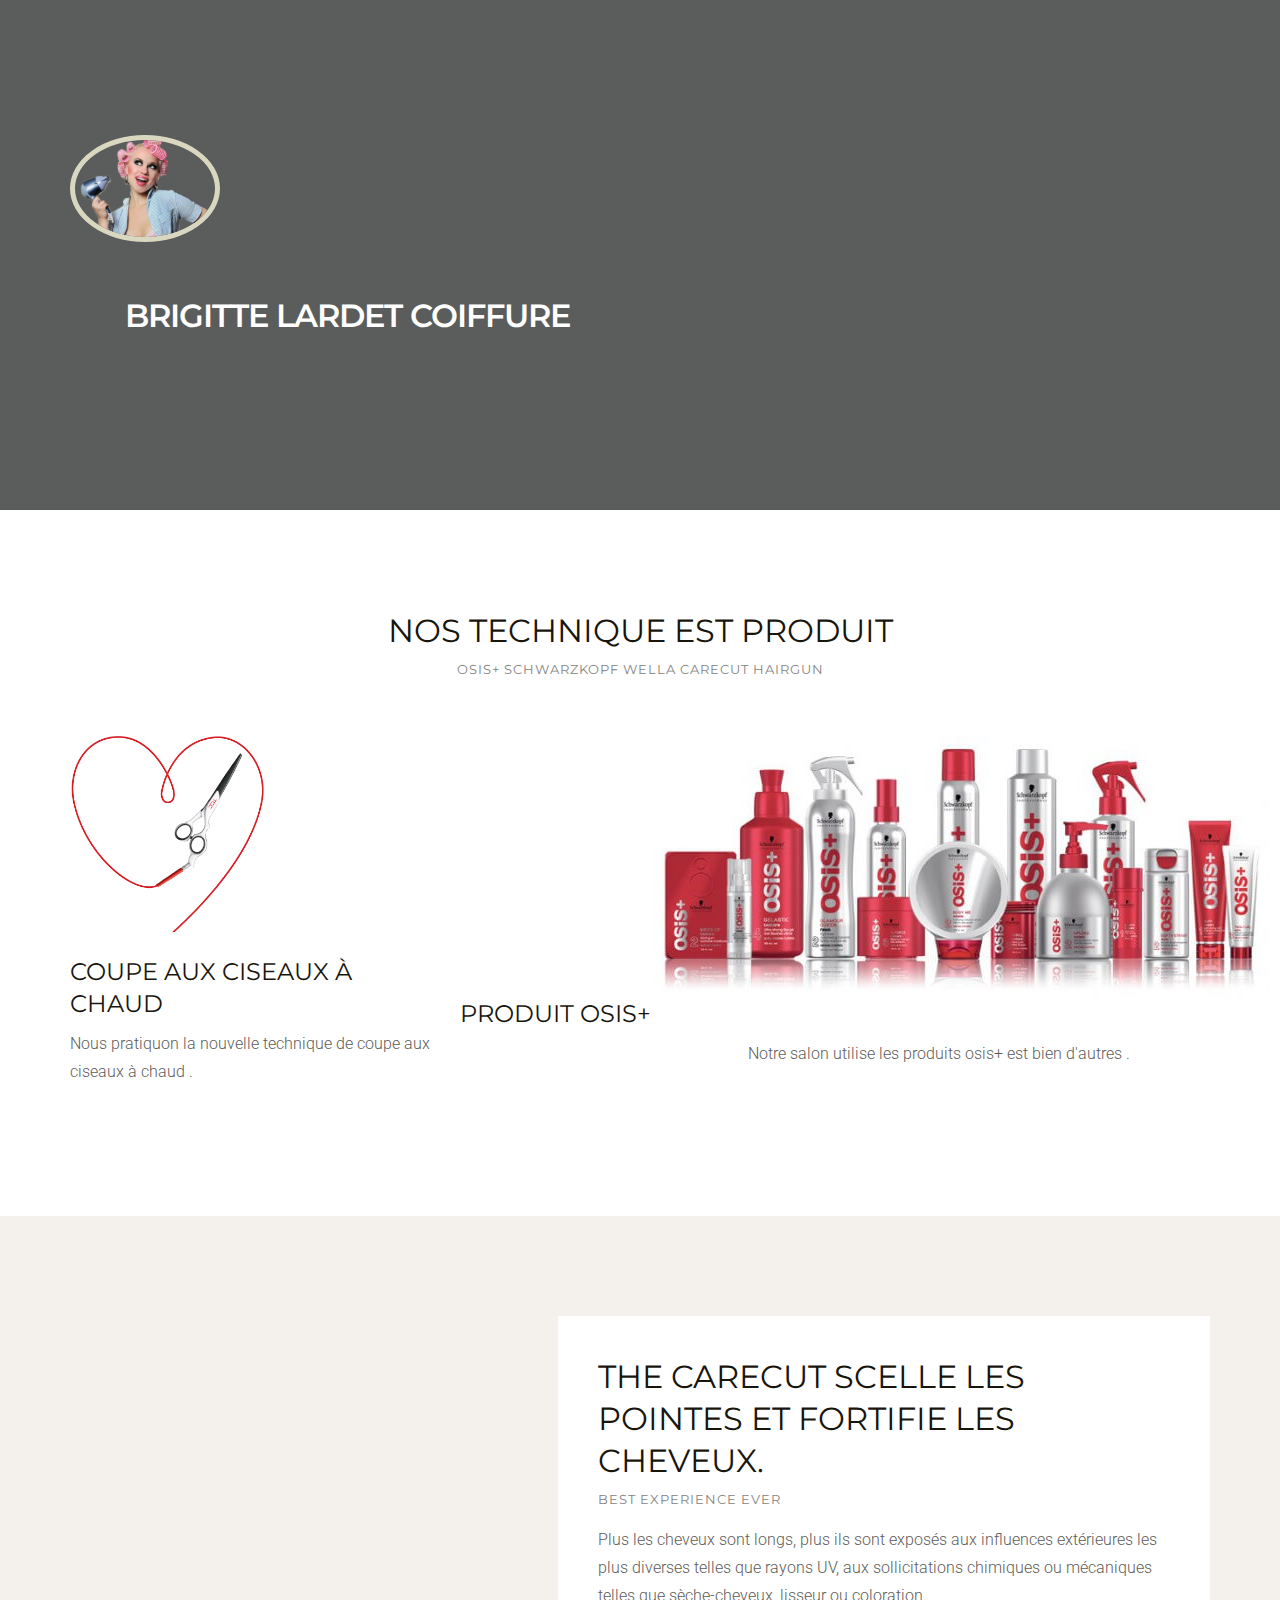
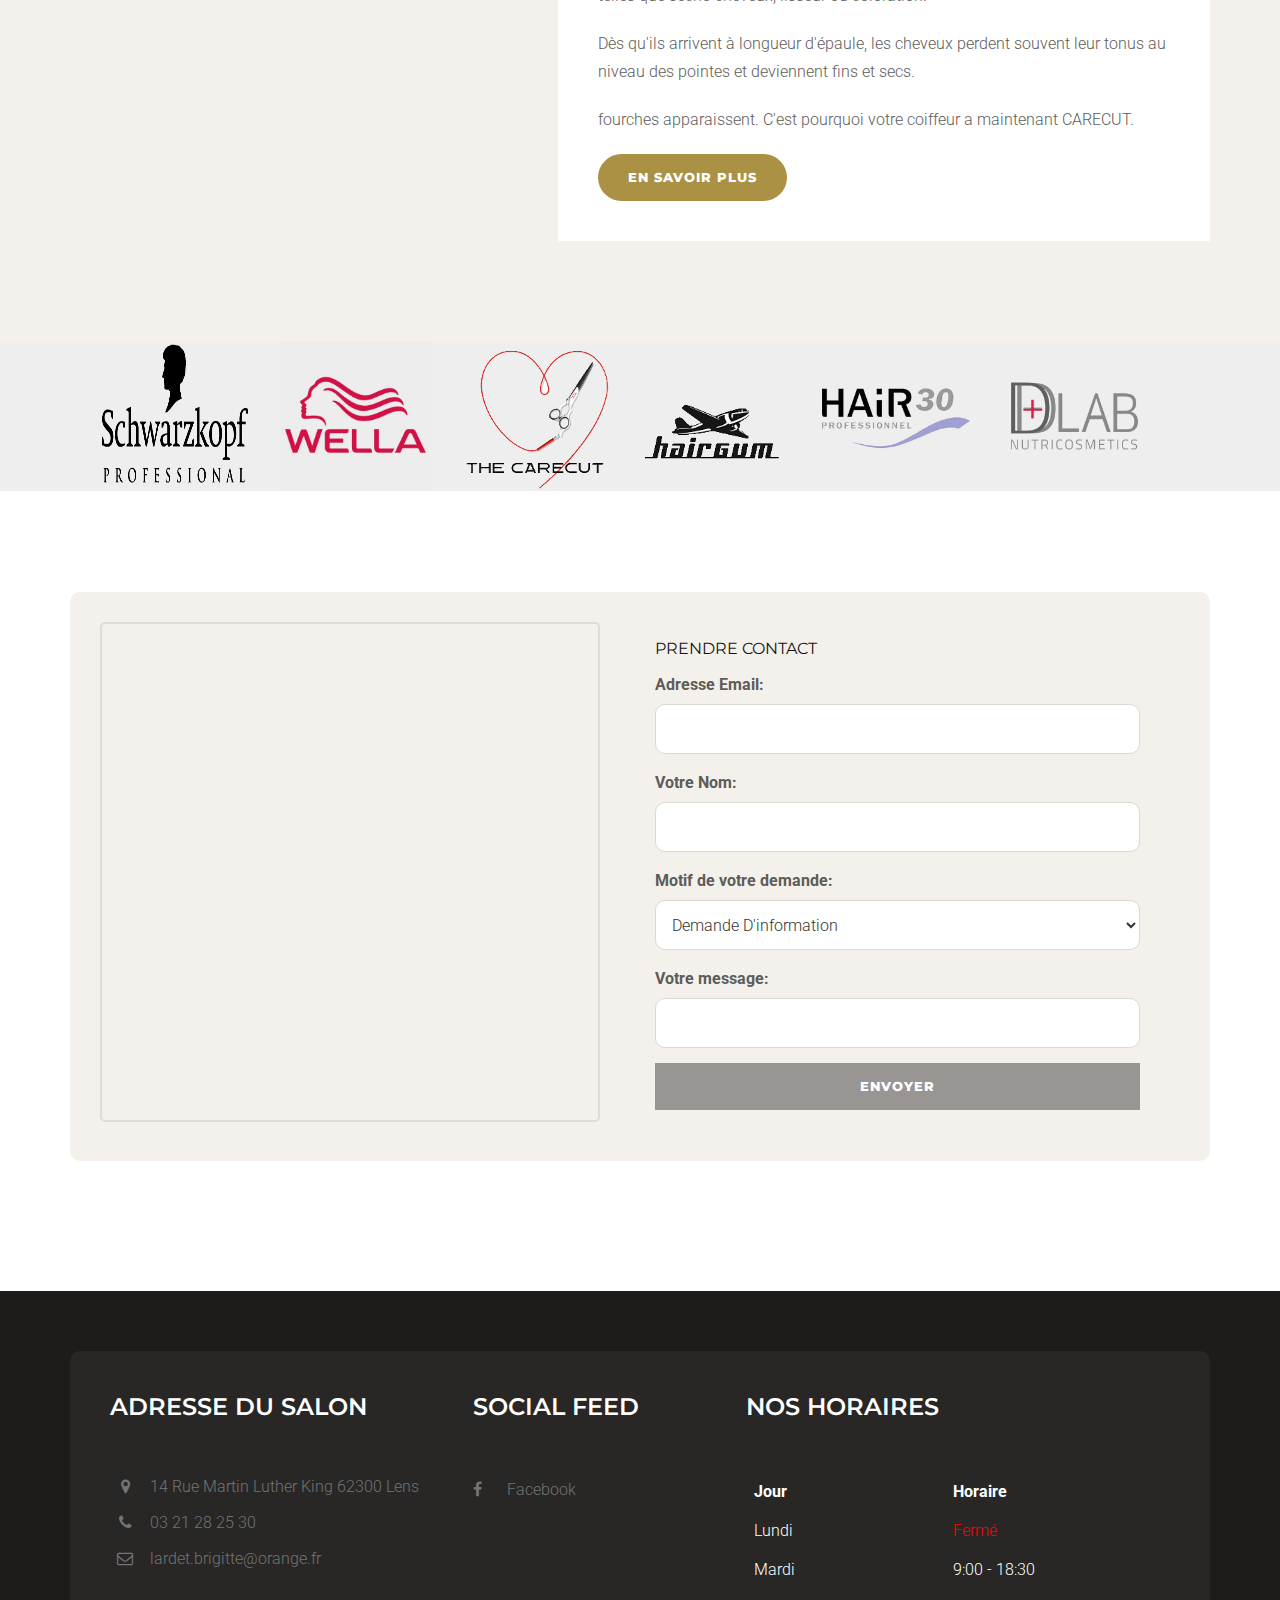
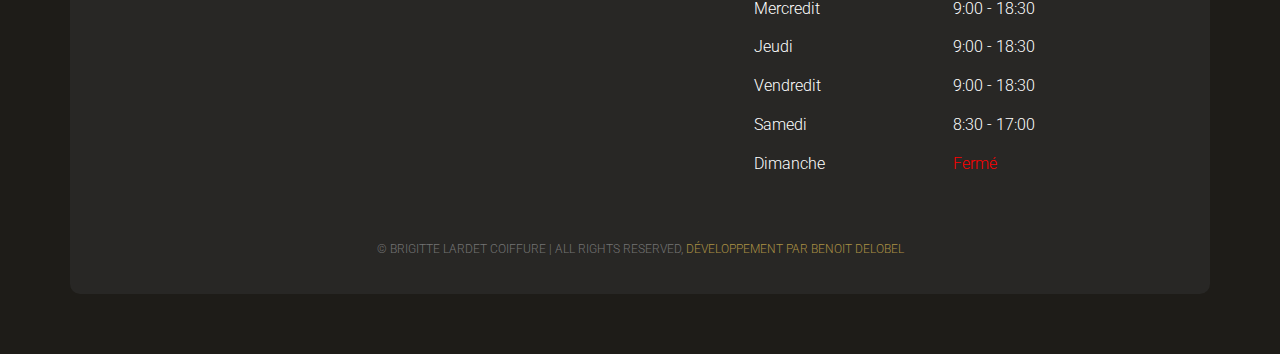
==== commit 445fd7dc: "Correction du code / responsive" ====
--- a/index.html
+++ b/index.html
@@ -74,13 +74,14 @@
                 <div class="col-lg-8 col-md-8 col-sm-8 col-xs-8">
                     <div class="service-block">
                         <!-- service block -->
-                        <div class="service-icon mb20">
+                        <div class="">
                             <!-- service img -->
-                            <img src="images/partenaire/osis-p.jpg" alt="osis+ produit"> </div>
+                            <img src="images/partenaire/osis-p.jpg" class="osis" alt="osis+ produit"> 
+                        </div>
                         <!-- service img -->
                         <div class="service-content">
                             <!-- service content -->
-                            <h2><a href="#" class="title centered">Produit Osis+</a></h2>
+                            <h2><a href="#" class="title">Produit Osis+</a></h2>
                             <p class="centered">Notre salon utilise les produits osis+ est bien d'autres .</p>
                            
                         </div>
@@ -104,7 +105,7 @@
                         <p>Plus les cheveux sont longs, plus ils sont exposés aux influences extérieures les plus diverses telles que rayons UV, aux sollicitations chimiques ou mécaniques telles que sèche-cheveux, lisseur ou coloration.</p>
                         <p>Dès qu'ils arrivent à longueur d'épaule, les cheveux perdent souvent leur tonus au niveau des pointes et deviennent fins et secs.</p>
                         <p>fourches apparaissent. C'est pourquoi votre coiffeur a maintenant CARECUT.</p>
-                        <a href="https://www.carecut.com/fr/" class="btn btn-default">En savoir plus</a> </div>
+                        <a href="https://www.carecut.com/fr/" target="_blank" class="btn btn-default">En savoir plus</a> </div>
                 </div>
             </div>
         </div>
--- a/css/style.css
+++ b/css/style.css
@@ -6,6 +6,7 @@
 
 body { font-size: 16px;
     background-color: #fff;
+    overflow-x: hidden;
     color: #5d5c59;
     font-family: 'Roboto', sans-serif;
     line-height: 28px;
@@ -460,7 +461,7 @@
 
 /* service section */
 
-.service-block { margin-bottom: 30px; }
+.service-block { margin-bottom: 30px; display: flex; flex-direction: column;}
 .service-img { margin-bottom: 30px; }
 .service-img img { width: 100%; }
 .service-caption { }
@@ -720,7 +721,24 @@
      .page-caption {padding: 80px 0px;}
      .childern .comment-info {padding-left: 90px;}
      .childern {padding-left: 0px; list-style: none;}
-    }
+     body{overflow-x: hidden;}
+    }
+    @media only screen and (max-width : 1024px) {
+        .navigation { float: none; }
+        .hero-title {font-size: 25px; line-height: 40px;}
+        .hero-section {padding-top: 50px; padding-bottom: 50px;}
+        .comment-info {padding-left: 100px;}
+        .cta-title {font-size: 26px; line-height: 40px;}
+        .cta-section {padding-top: 50px; padding-bottom: 50px; background-color: #eeeeee; align-items: center; display:flex; justify-content: center;}
+        .footer-widget {margin-bottom: 20px;}
+        .footer-widget .widget-title {margin-bottom: 0px;}
+        .page-title {font-size: 20px;}
+        .page-caption {padding: 80px 0px;}
+        .childern .comment-info {padding-left: 90px;}
+        .childern {padding-left: 0px; list-style: none;}
+        body{overflow-x: hidden;}
+        .post-img iframe {max-width: 400px;}
+       }
 
     /* Medium Devices, Desktops */
     @media only screen and (max-width : 992px) {
@@ -736,6 +754,8 @@
      .page-caption {padding: 80px 0px;}
      .childern .comment-info {padding-left: 90px;}
      .childern {padding-left: 0px; list-style: none;}
+     .osis{max-width: 350px; float:left;}
+     body{overflow-x: hidden;}
 
     }
 
@@ -753,7 +773,8 @@
      .page-caption {padding: 80px 0px;}
      .childern .comment-info {padding-left: 90px;}
      .childern {padding-left: 0px; list-style: none;}
-
+     .osis{max-width: 350px; float:left;}
+     body{overflow-x: hidden;}
     }
 
     /* Extra Small Devices, Phones */ 
@@ -770,9 +791,44 @@
      .page-caption {padding: 80px 0px;}
      .childern .comment-info {padding-left: 90px;}
      .childern {padding-left: 0px; list-style: none;}
-
-    }
-
+     .osis{max-width: 350px; float:left;}
+     body{overflow-x: hidden;}
+     .post-img iframe {max-width: 400px;}
+    }
+    @media only screen and (max-width : 425px) {
+        .navigation { float: none; }
+        .hero-title {font-size: 25px; line-height: 40px;}
+        .hero-section {padding-top: 50px; padding-bottom: 50px;}
+        .comment-info {padding-left: 100px;}
+        .cta-title {font-size: 26px; line-height: 40px;}
+        .cta-section {padding-top: 50px; padding-bottom: 50px; background-color: #eeeeee; align-items: center; display:flex; justify-content: center;}
+        .footer-widget {margin-bottom: 20px;}
+        .footer-widget .widget-title {margin-bottom: 0px;}
+        .page-title {font-size: 20px;}
+        .page-caption {padding: 80px 0px;}
+        .childern .comment-info {padding-left: 90px;}
+        .childern {padding-left: 0px; list-style: none;}
+        .osis{max-width: 350px; float:left;}
+        body{overflow-x: hidden;}
+        .post-img iframe {max-width: 300px;}
+       }
+    @media only screen and (max-width : 375px) {
+        .navigation { float: none; }
+        .hero-title {font-size: 25px; line-height: 40px;}
+        .hero-section {padding-top: 50px; padding-bottom: 50px;}
+        .comment-info {padding-left: 100px;}
+        .cta-title {font-size: 26px; line-height: 40px;}
+        .cta-section {padding-top: 50px; padding-bottom: 50px; background-color: #eeeeee; align-items: center; display:flex; justify-content: center;}
+        .footer-widget {margin-bottom: 20px;}
+        .footer-widget .widget-title {margin-bottom: 0px;}
+        .page-title {font-size: 20px;}
+        .page-caption {padding: 80px 0px;}
+        .childern .comment-info {padding-left: 90px;}
+        .childern {padding-left: 0px; list-style: none;}
+        .osis{max-width: 350px; float:left;}
+        body{overflow-x: hidden;}
+        .post-img iframe {max-width: 280px;}
+       }
     /* Custom, iPhone Retina */ 
     @media only screen and (max-width : 320px) {
      .navigation { float: none; }
@@ -787,7 +843,9 @@
      .page-caption {padding: 80px 0px;}
      .childern .comment-info {padding-left: 90px;}
      .childern {padding-left: 0px; list-style: none;}
-
+     .osis{max-width: 350px; float:left;}
+     body{overflow-x: hidden;}
+     .post-img iframe {max-width: 200px;}
     }
     .carousel-item
     {
@@ -866,4 +924,8 @@
         display: flex;
         align-items: center;
         justify-content: center;
+    }
+    img>.osis
+    {
+        max-width: 100px;
     }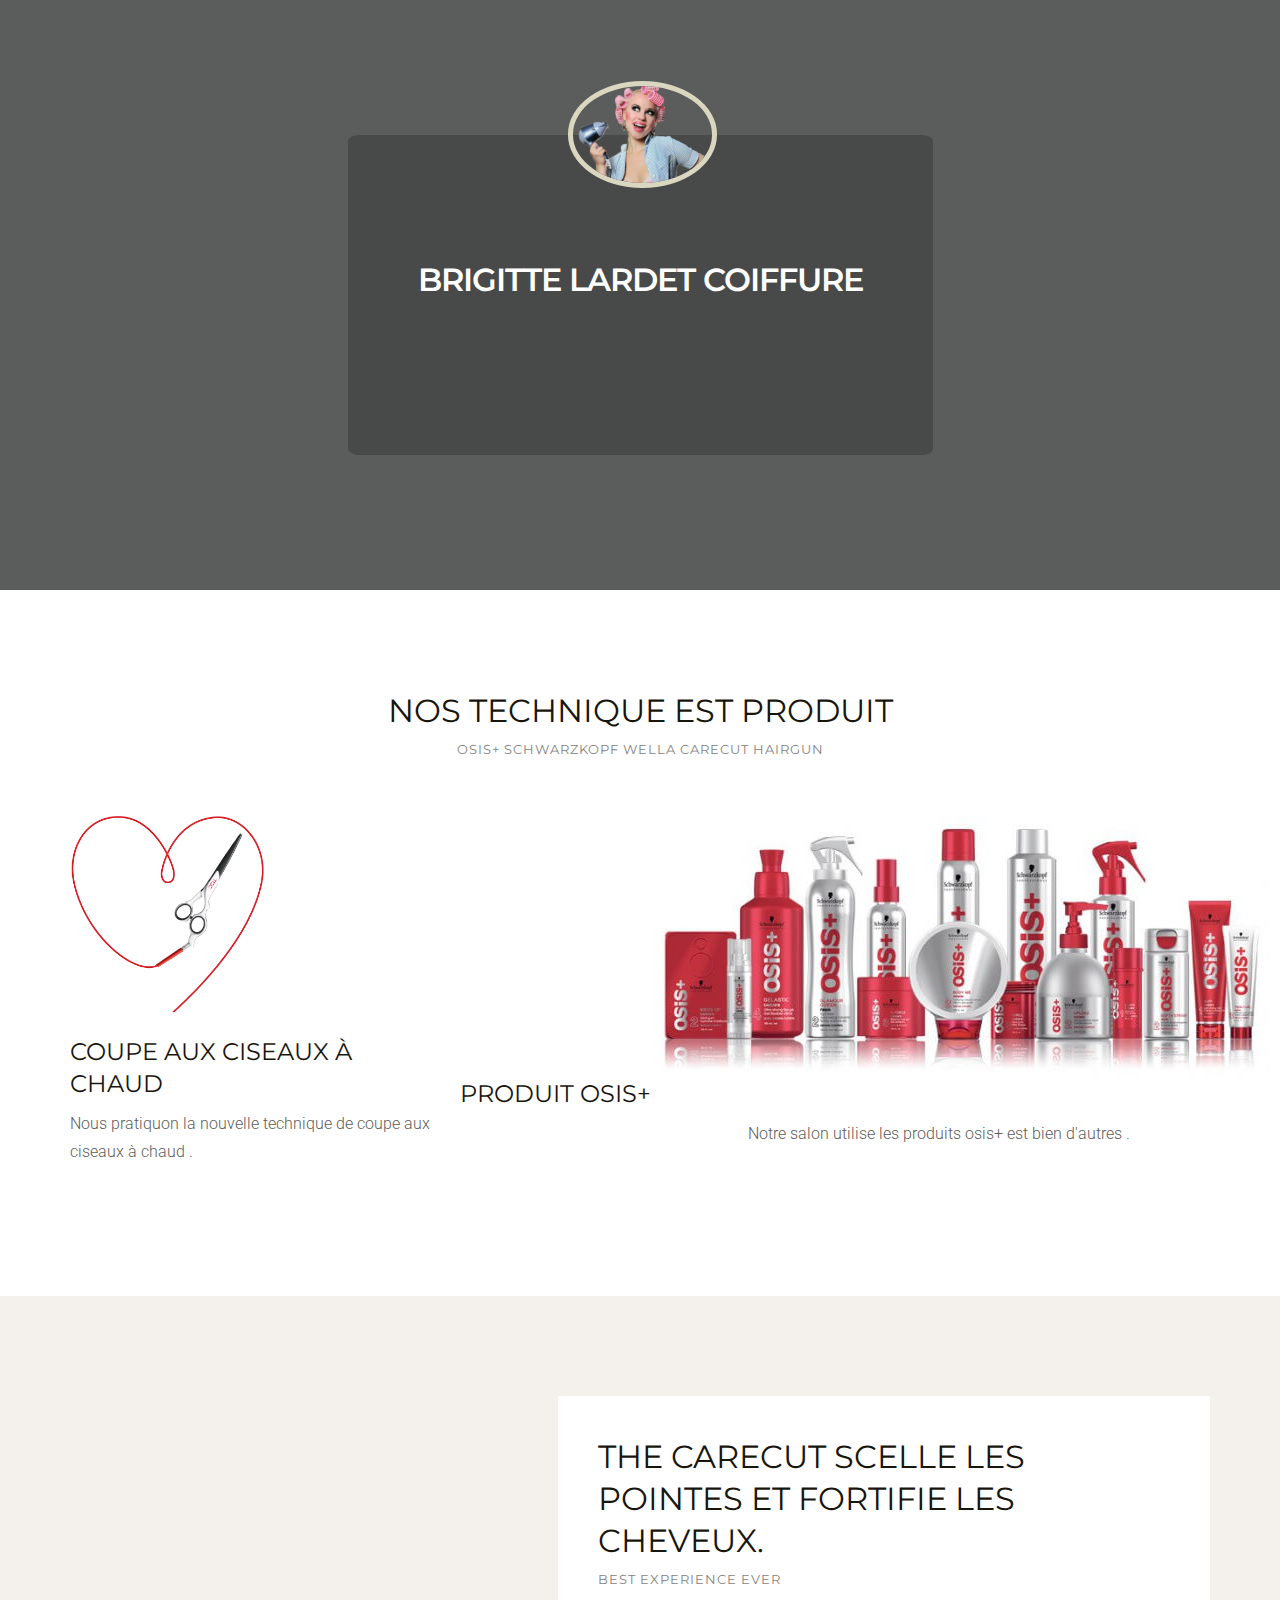
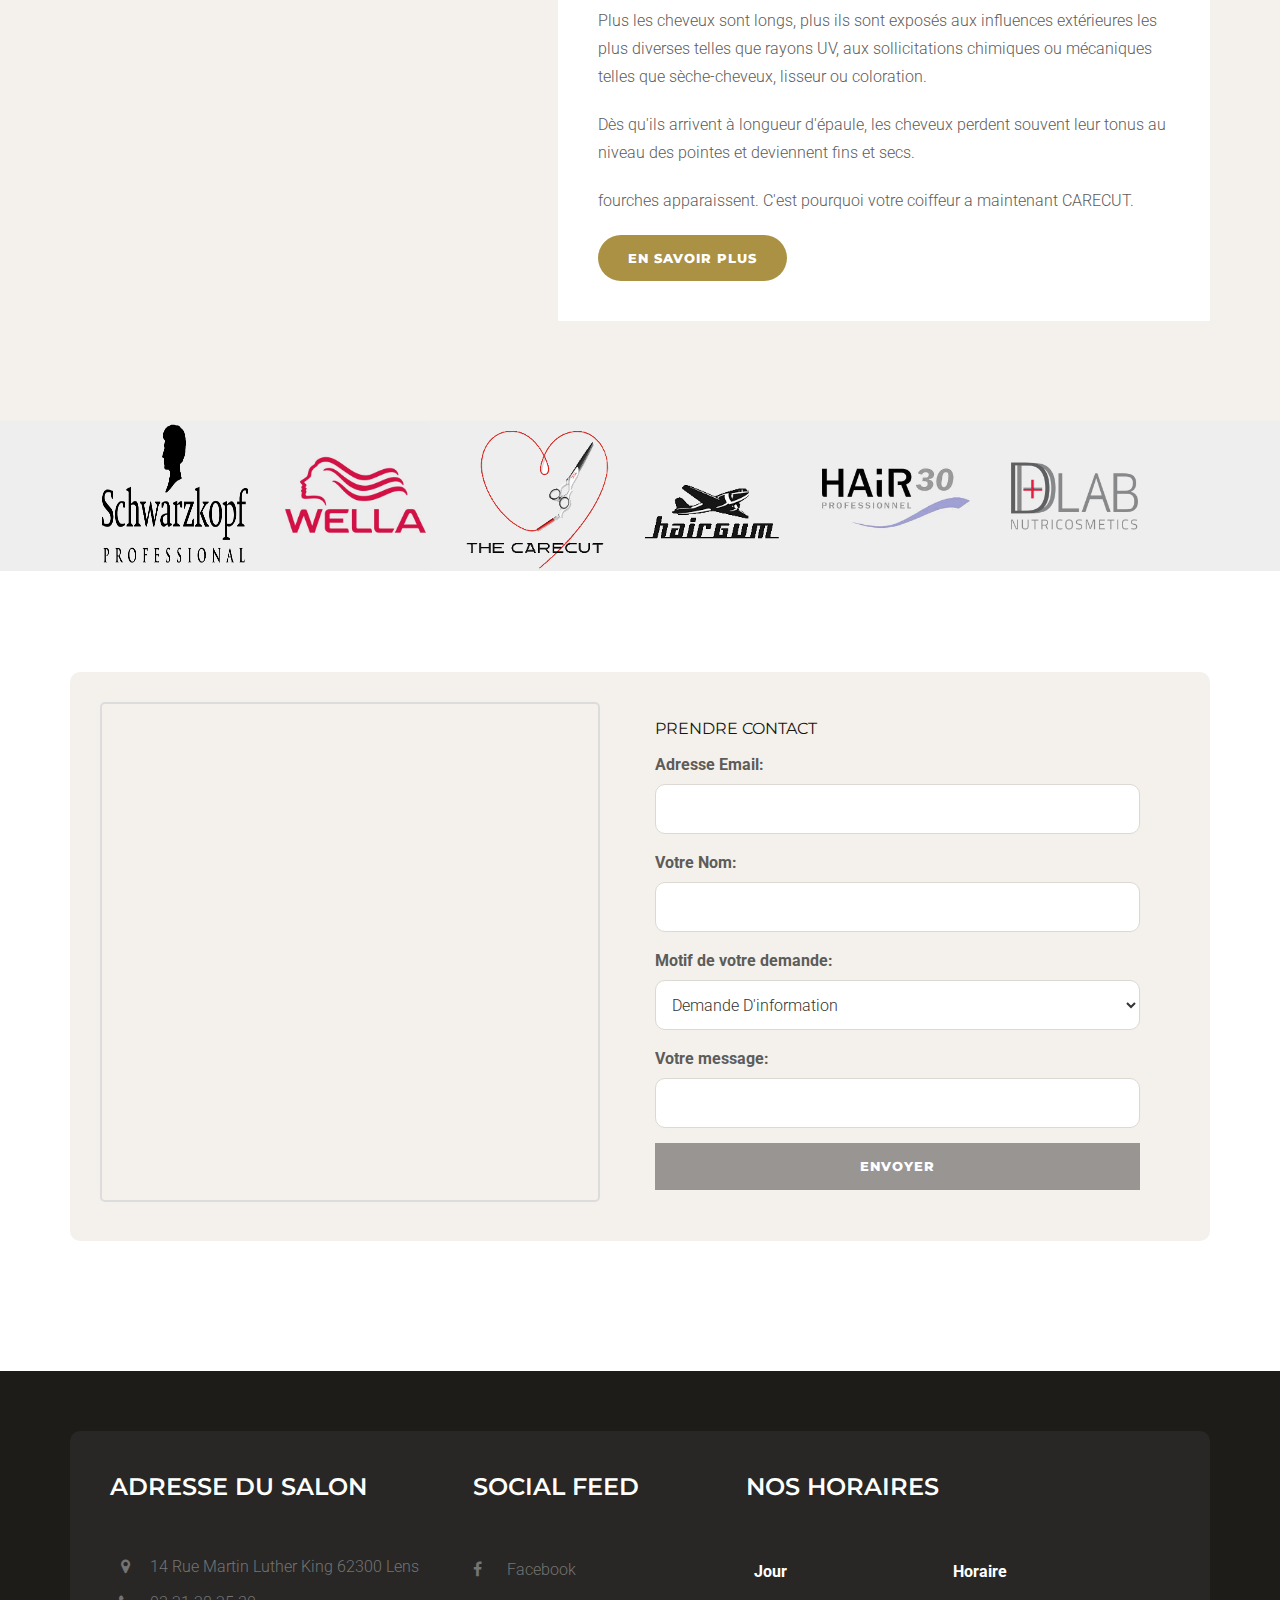
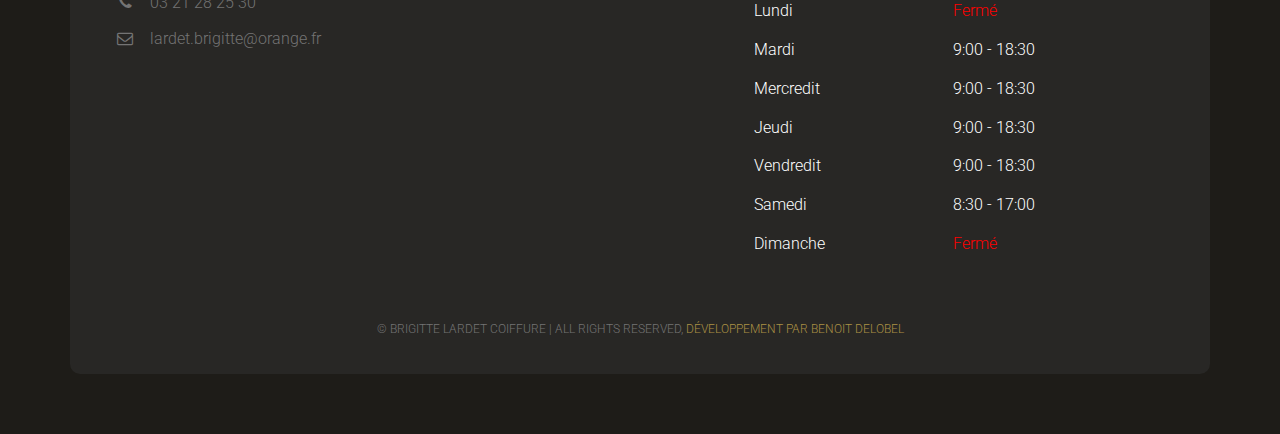
==== commit ece54321: "Bêta 0.1" ====
--- a/index.html
+++ b/index.html
@@ -32,7 +32,7 @@
             <div class="row">
                
                         
-                        <div class="col-lg-6 col-md-6 col-sm-6 col-xs-12">
+                        <div class="col-lg-6 col-md-6 col-sm-6 col-xs-12 contenue_top">
                                 <a href="index.html" ><img class="logo" src="images/logo.png" alt="Brigitte Lardet Coiffure à Lens"></a>
                             <h1 class="hero-title">Brigitte Lardet Coiffure</h1>
                            
--- a/css/style.css
+++ b/css/style.css
@@ -3,7 +3,11 @@
 /*-----------------------------------
     1. Body / Typography 
 -----------------------------------*/
-
+html
+{
+    overflow-x: hidden;
+    border:0;
+}
 body { font-size: 16px;
     background-color: #fff;
     overflow-x: hidden;
@@ -811,6 +815,25 @@
         .osis{max-width: 350px; float:left;}
         body{overflow-x: hidden;}
         .post-img iframe {max-width: 300px;}
+        .contenue_top
+     {
+         background: rgba(0,0,0,0.2);
+         color: white;
+         padding: 10px;
+         display: flex;
+         position:relative;
+         justify-content: center;
+         flex-direction: column;
+         align-content: center;
+         border-radius: 2%;
+         height: 300px;
+         margin-left: 0 !important;
+     }
+     .contenue_top .logo
+     {
+         margin-top: 0 !important;
+         margin-left: 0 !important;
+     }
        }
     @media only screen and (max-width : 375px) {
         .navigation { float: none; }
@@ -826,8 +849,27 @@
         .childern .comment-info {padding-left: 90px;}
         .childern {padding-left: 0px; list-style: none;}
         .osis{max-width: 350px; float:left;}
-        body{overflow-x: hidden;}
+        body{overflow-x: hidden; border:0;}
         .post-img iframe {max-width: 280px;}
+        .contenue_top
+     {
+         background: rgba(0,0,0,0.2);
+         color: white;
+         padding: 10px;
+         display: flex;
+         position:relative;
+         justify-content: center;
+         flex-direction: column;
+         align-content: center;
+         border-radius: 2%;
+         height: 300px;
+         margin-left: 0 !important;
+     }
+     .contenue_top .logo
+     {
+         margin-top: 0 !important;
+         margin-left: 0 !important;
+     }
        }
     /* Custom, iPhone Retina */ 
     @media only screen and (max-width : 320px) {
@@ -844,8 +886,27 @@
      .childern .comment-info {padding-left: 90px;}
      .childern {padding-left: 0px; list-style: none;}
      .osis{max-width: 350px; float:left;}
-     body{overflow-x: hidden;}
+     body{overflow-x: hidden; border:0;}
      .post-img iframe {max-width: 200px;}
+     .contenue_top
+     {
+         background: rgba(0,0,0,0.2);
+         color: white;
+         padding: 10px;
+         display: flex;
+         position:relative;
+         justify-content: center;
+         flex-direction: column;
+         align-content: center;
+         border-radius: 2%;
+         height: 300px;
+         margin-left: 0 !important;
+     }
+     .contenue_top .logo
+     {
+         margin-top: 0 !important;
+         margin-left: 0 !important;
+     }
     }
     .carousel-item
     {
@@ -928,4 +989,23 @@
     img>.osis
     {
         max-width: 100px;
+    }
+    .contenue_top
+    {
+        background: rgba(0,0,0,0.2);
+        color: white;
+        padding: 10px;
+        display: flex;
+        position:relative;
+        justify-content: center;
+        flex-direction: column;
+        align-content: center;
+        border-radius: 2%;
+        height: 20em;
+        margin-left: 25%;
+    }
+    .contenue_top .logo
+    {
+        margin-top: -170px;
+        margin-left: 210px;
     }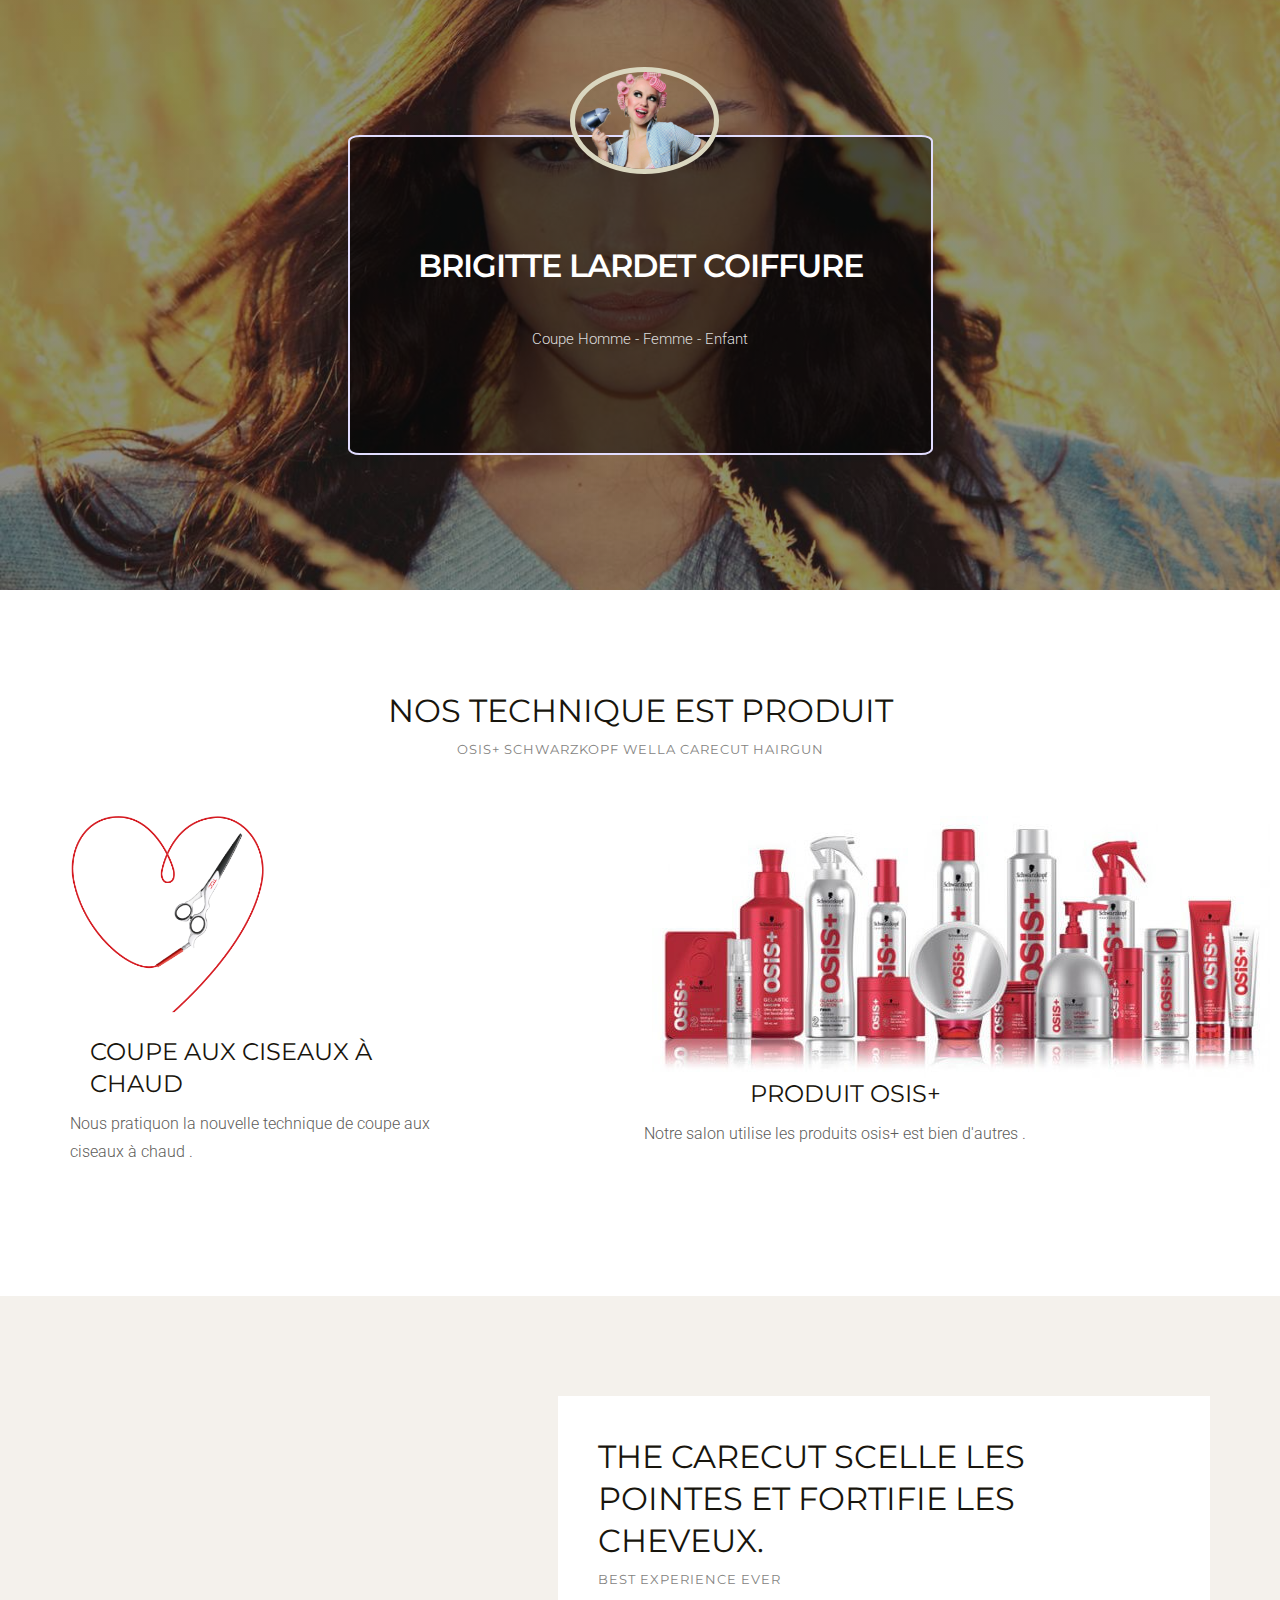
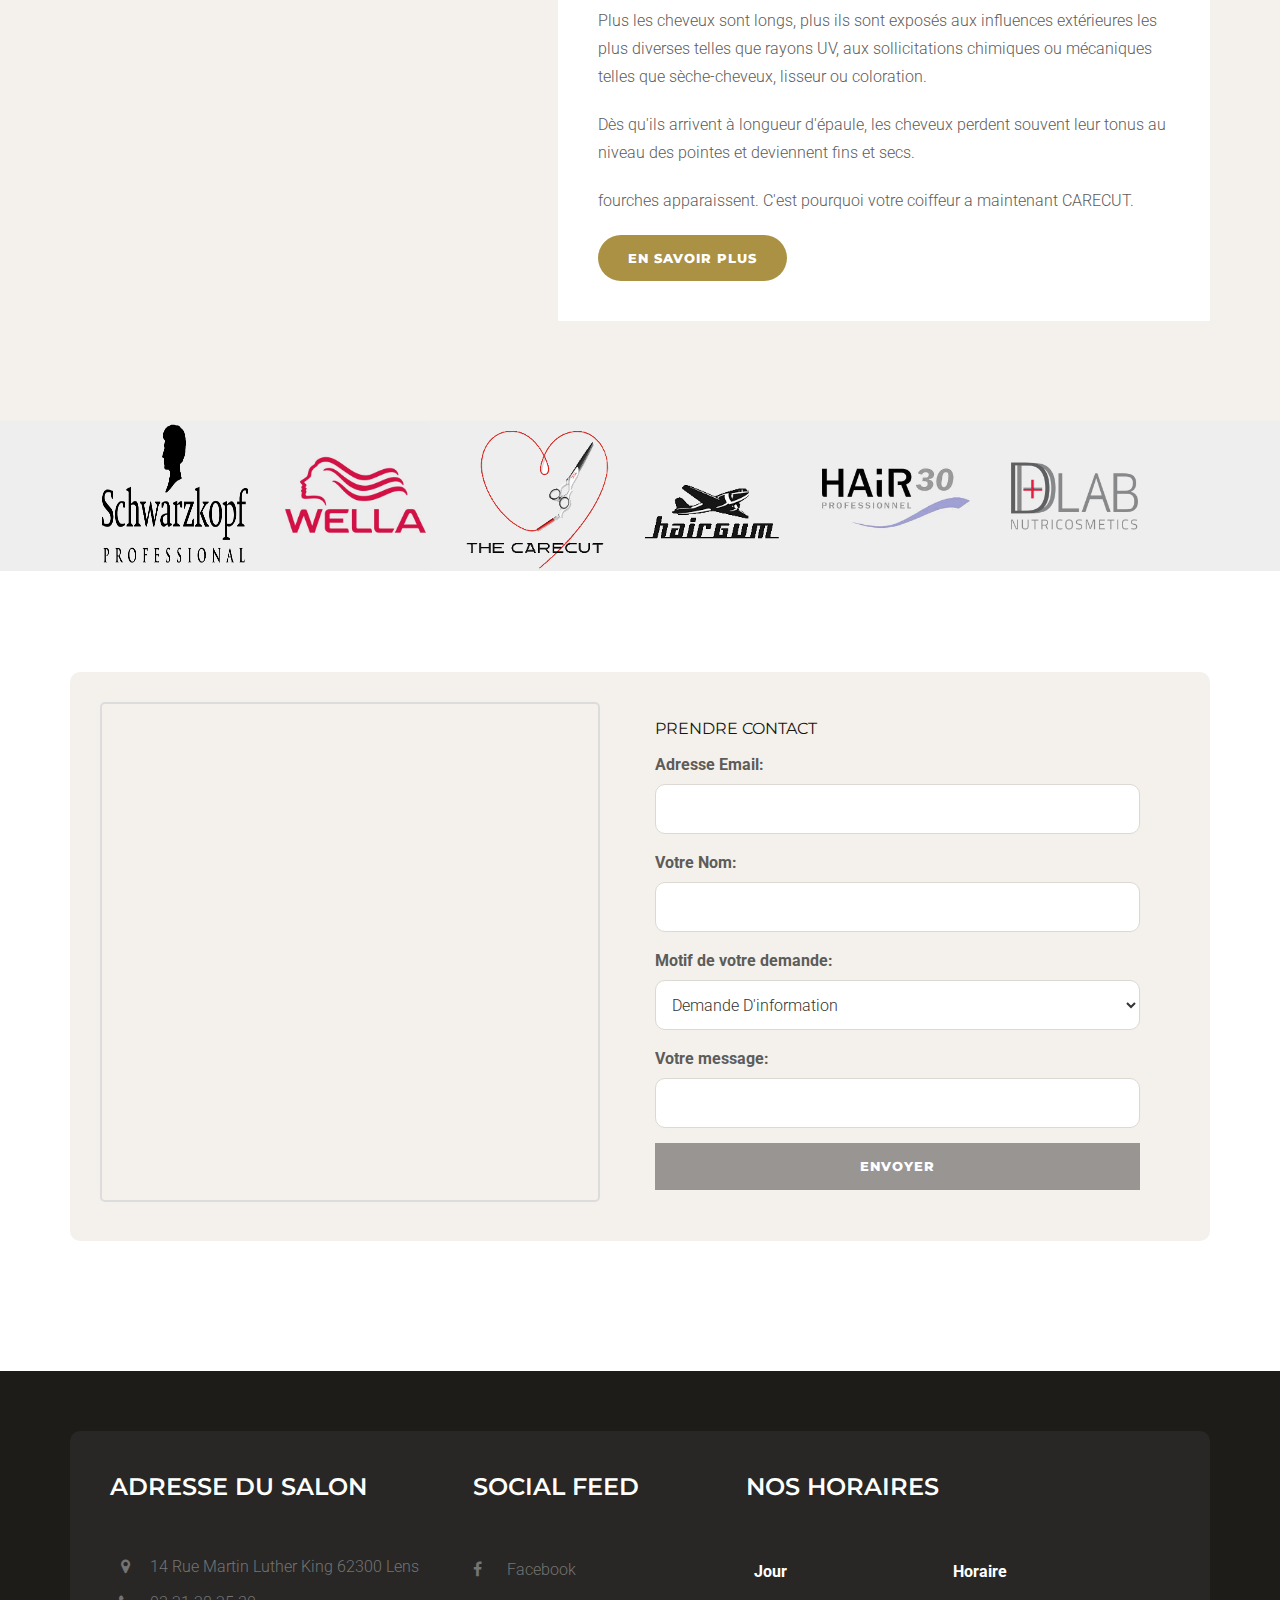
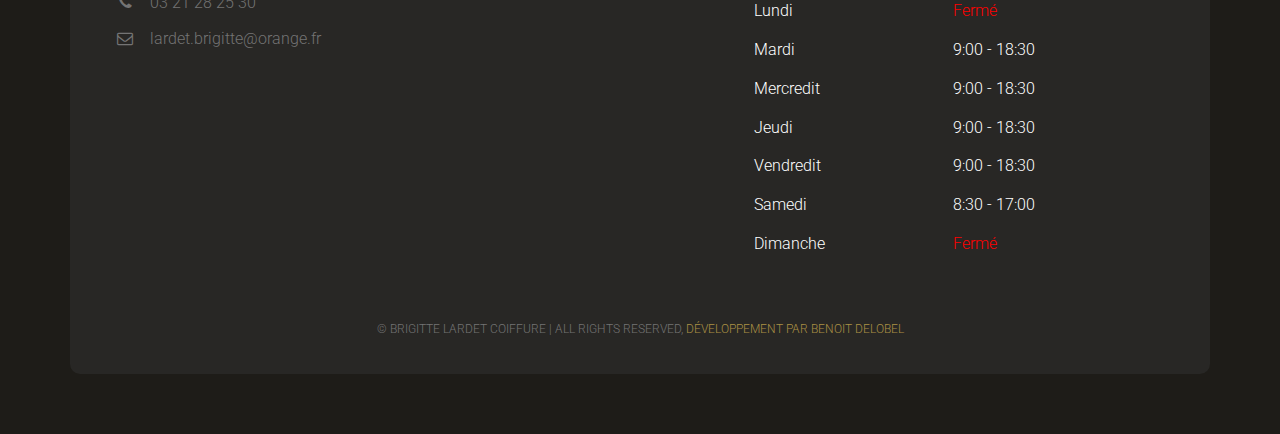
==== commit 1336f16a: "Modification conteneur top" ====
--- a/index.html
+++ b/index.html
@@ -35,6 +35,7 @@
                         <div class="col-lg-6 col-md-6 col-sm-6 col-xs-12 contenue_top">
                                 <a href="index.html" ><img class="logo" src="images/logo.png" alt="Brigitte Lardet Coiffure à Lens"></a>
                             <h1 class="hero-title">Brigitte Lardet Coiffure</h1>
+                            <span class="sous-titre"> Coupe Homme - Femme - Enfant</span>
                            
                         </div>
                
--- a/css/style.css
+++ b/css/style.css
@@ -306,7 +306,7 @@
 /*--------------------------
     5.2 Navigations Regular
    ----------------------------*/
-.hero-section { padding-top: 135px; padding-bottom: 135px; position:relative; top:0; left:0; background: linear-gradient(rgba(36, 39, 38, 0.5), rgba(36, 39, 38, 0.5)), rgba(36, 39, 38, 0.5) url(https://via.placeholder.com/1200) no-repeat center; background-size: cover; }
+.hero-section { padding-top: 135px; padding-bottom: 135px; position:relative; top:0; left:0; background: linear-gradient(rgba(36, 39, 38, 0.5), rgba(36, 39, 38, 0.5)), rgba(36, 39, 38, 0.5) url(../images/bg01.jpg) no-repeat center; background-size: cover; }
 .hero-caption { padding-top: 100px; padding-bottom: 100px; }
 .hero-title {color: #fff; line-height: 58px; font-weight: 600; margin-bottom: 30px; letter-spacing: -1px; min-width: 300px;}
 .hero-text { font-size: 18px; color: #fff; margin-bottom: 30px; }
@@ -742,6 +742,21 @@
         .childern {padding-left: 0px; list-style: none;}
         body{overflow-x: hidden;}
         .post-img iframe {max-width: 400px;}
+        .title{
+            display:flex;
+            align-items: center;
+            justify-content: center;
+            margin-left: 20px;
+        }
+        .centered
+    {
+        
+       
+        display: flex;
+        align-items: center;
+        justify-content: center;
+
+    }
        }
 
     /* Medium Devices, Desktops */
@@ -760,6 +775,21 @@
      .childern {padding-left: 0px; list-style: none;}
      .osis{max-width: 350px; float:left;}
      body{overflow-x: hidden;}
+     .title{
+        display:flex;
+        align-items: center;
+        justify-content: center;
+        margin-left: 20px;
+    }
+    .centered
+    {
+        
+       
+        display: flex;
+        align-items: center;
+        justify-content: center;
+
+    }
 
     }
 
@@ -779,6 +809,21 @@
      .childern {padding-left: 0px; list-style: none;}
      .osis{max-width: 350px; float:left;}
      body{overflow-x: hidden;}
+     .title{
+        display:flex;
+        align-items: center;
+        justify-content: center;
+        margin-left: 20px;
+    }
+    .centered
+    {
+        
+       
+        display: flex;
+        align-items: center;
+        justify-content: center;
+
+    }
     }
 
     /* Extra Small Devices, Phones */ 
@@ -798,6 +843,21 @@
      .osis{max-width: 350px; float:left;}
      body{overflow-x: hidden;}
      .post-img iframe {max-width: 400px;}
+     .title{
+        display:flex;
+        align-items: center;
+        justify-content: center;
+        margin-left: 20px;
+    }
+    .centered
+    {
+        
+       
+        display: flex;
+        align-items: center;
+        justify-content: center;
+
+    }
     }
     @media only screen and (max-width : 425px) {
         .navigation { float: none; }
@@ -834,6 +894,21 @@
          margin-top: 0 !important;
          margin-left: 0 !important;
      }
+     .title{
+        display:flex;
+        align-items: center;
+        justify-content: center;
+        margin-left: 20px;
+    }
+    .centered
+    {
+        
+       
+        display: flex;
+        align-items: center;
+        justify-content: center;
+
+    }
        }
     @media only screen and (max-width : 375px) {
         .navigation { float: none; }
@@ -870,6 +945,21 @@
          margin-top: 0 !important;
          margin-left: 0 !important;
      }
+     .title{
+        display:flex;
+        align-items: center;
+        justify-content: center;
+        margin-left: 20px;
+    }
+    .centered
+    {
+        
+       
+        display: flex;
+        align-items: center;
+        justify-content: center;
+
+    }
        }
     /* Custom, iPhone Retina */ 
     @media only screen and (max-width : 320px) {
@@ -902,12 +992,19 @@
          height: 300px;
          margin-left: 0 !important;
      }
-     .contenue_top .logo
-     {
-         margin-top: 0 !important;
-         margin-left: 0 !important;
-     }
-    }
+     .contenue_top .logo { margin-top: 0 !important; margin-left: 0 !important;}
+     .title{ display:flex; align-items: center; justify-content: center; margin-left: 20px;}
+     .centered
+    {
+        
+       
+        display: flex;
+        align-items: center;
+        justify-content: center;
+
+    }
+    }
+
     .carousel-item
     {
         position:relative;
@@ -971,13 +1068,19 @@
         padding: 15px;
         text-align:center;
     }
+    .title{
+        display:flex;
+        align-items: center;
+        justify-content: center;
+        margin-left: 20px;
+    }
     .centered
     {
         
-        align-items: center;
+       
         display: flex;
-        justify-content: center;
-        margin-left: 13em;
+        align-items: center;
+        justify-content: center;
         text-align: center;
     }
     .hero-title
@@ -992,7 +1095,8 @@
     }
     .contenue_top
     {
-        background: rgba(0,0,0,0.2);
+        background: rgba(0,0,0,0.5);
+        border: solid 2px rgba(225, 221, 1900.5);
         color: white;
         padding: 10px;
         display: flex;
@@ -1003,9 +1107,89 @@
         border-radius: 2%;
         height: 20em;
         margin-left: 25%;
+        -webkit-animation-name: bounceInDown;
+        animation-name: bounceInDown;
+        -webkit-animation-duration: 1s;
+        animation-duration: 1s;
+        -webkit-animation-fill-mode: both;
+        animation-fill-mode: both;
+        }
+        @-webkit-keyframes bounceInDown {
+        0%, 60%, 75%, 90%, 100% {
+        -webkit-transition-timing-function: cubic-bezier(0.215, 0.610, 0.355, 1.000);
+        transition-timing-function: cubic-bezier(0.215, 0.610, 0.355, 1.000);
+        }
+        
+        0% {
+        opacity: 0;
+        -webkit-transform: translate3d(0, -3000px, 0);
+        transform: translate3d(0, -3000px, 0);
+        }
+        
+        60% {
+        opacity: 1;
+        -webkit-transform: translate3d(0, 25px, 0);
+        transform: translate3d(0, 25px, 0);
+        }
+        
+        75% {
+        -webkit-transform: translate3d(0, -10px, 0);
+        transform: translate3d(0, -10px, 0);
+        }
+        
+        90% {
+        -webkit-transform: translate3d(0, 5px, 0);
+        transform: translate3d(0, 5px, 0);
+        }
+        
+        100% {
+        -webkit-transform: none;
+        transform: none;
+        }
+        }
+        
+        @keyframes bounceInDown {
+        0%, 60%, 75%, 90%, 100% {
+        -webkit-transition-timing-function: cubic-bezier(0.215, 0.610, 0.355, 1.000);
+        transition-timing-function: cubic-bezier(0.215, 0.610, 0.355, 1.000);
+        }
+        
+        0% {
+        opacity: 0;
+        -webkit-transform: translate3d(0, -3000px, 0);
+        transform: translate3d(0, -3000px, 0);
+        }
+        
+        60% {
+        opacity: 1;
+        -webkit-transform: translate3d(0, 25px, 0);
+        transform: translate3d(0, 25px, 0);
+        }
+        
+        75% {
+        -webkit-transform: translate3d(0, -10px, 0);
+        transform: translate3d(0, -10px, 0);
+        }
+        
+        90% {
+        -webkit-transform: translate3d(0, 5px, 0);
+        transform: translate3d(0, 5px, 0);
+        }
+        
+        100% {
+        -webkit-transform: none;
+        transform: none;
+        }
+        
     }
     .contenue_top .logo
     {
         margin-top: -170px;
         margin-left: 210px;
+    }
+    .sous-titre
+    {
+        font-size: 15px;
+        color: #dcdcdc;
+        text-align: center;
     }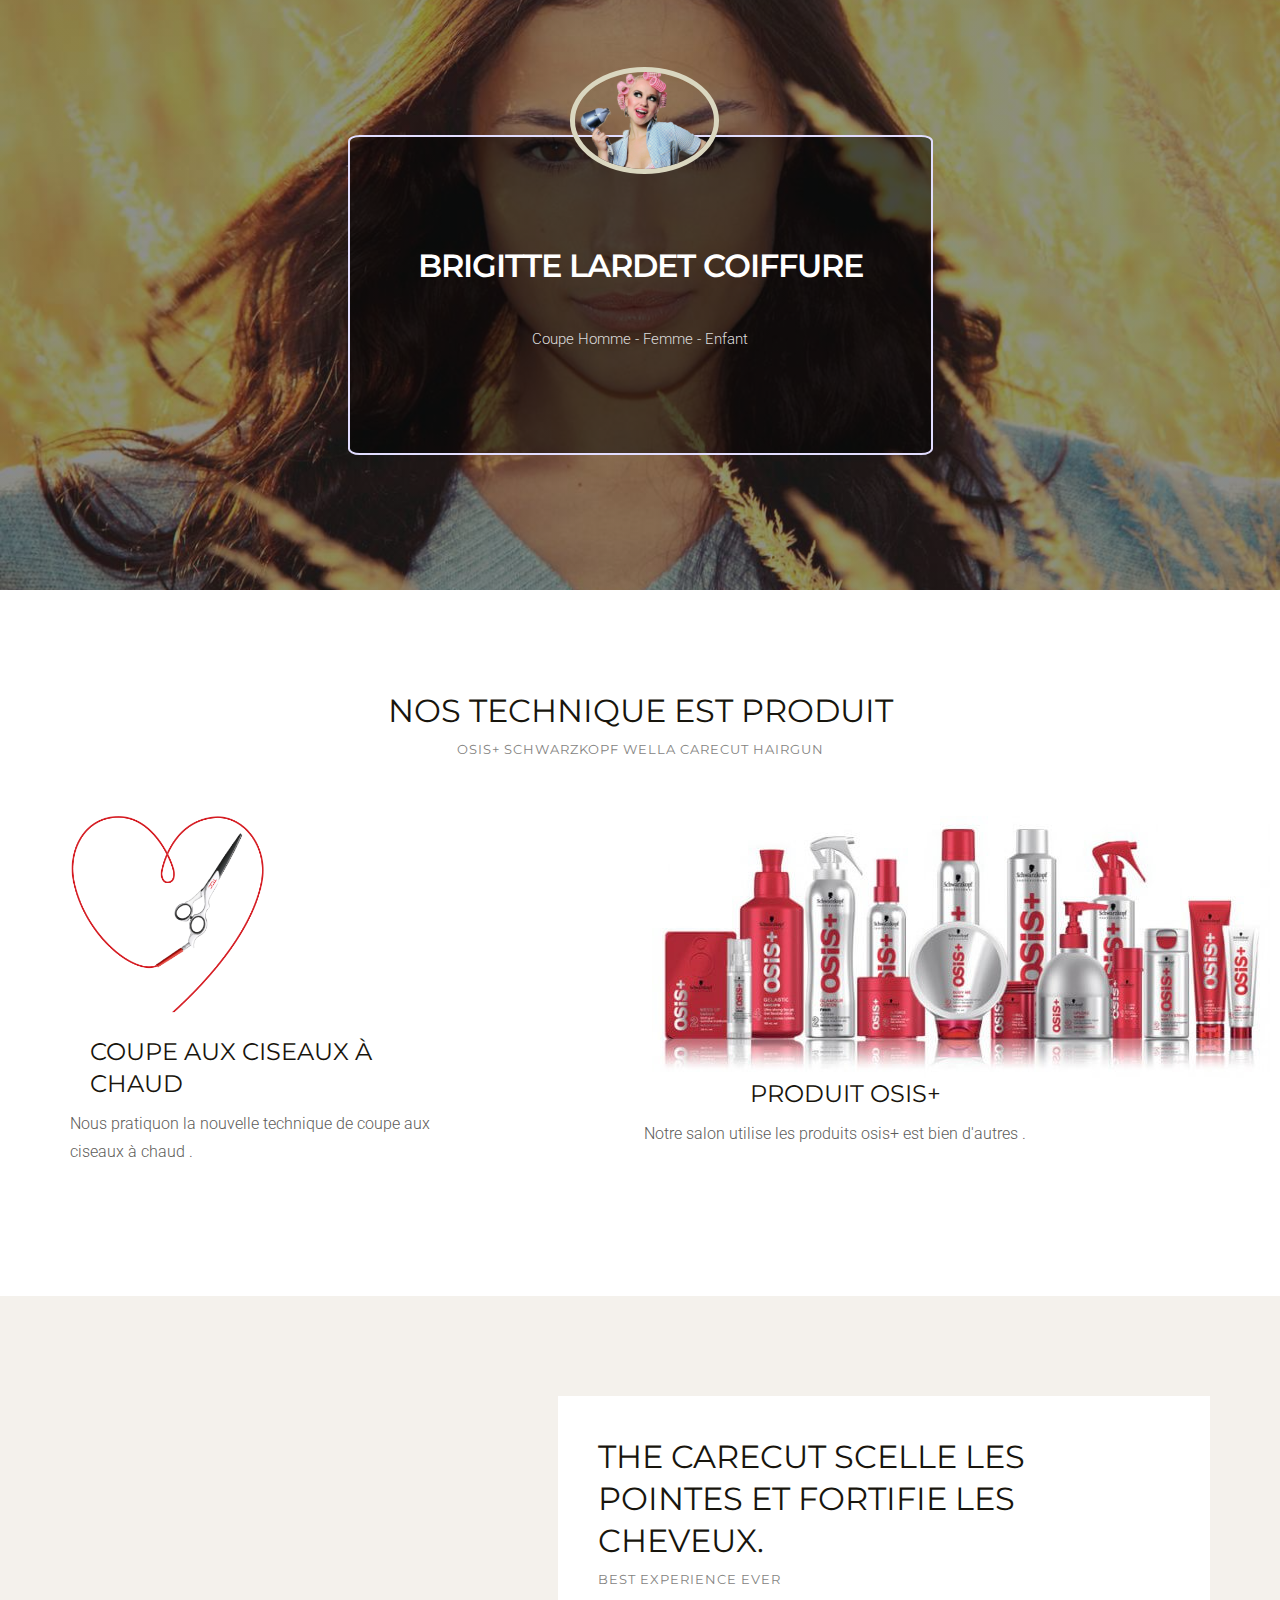
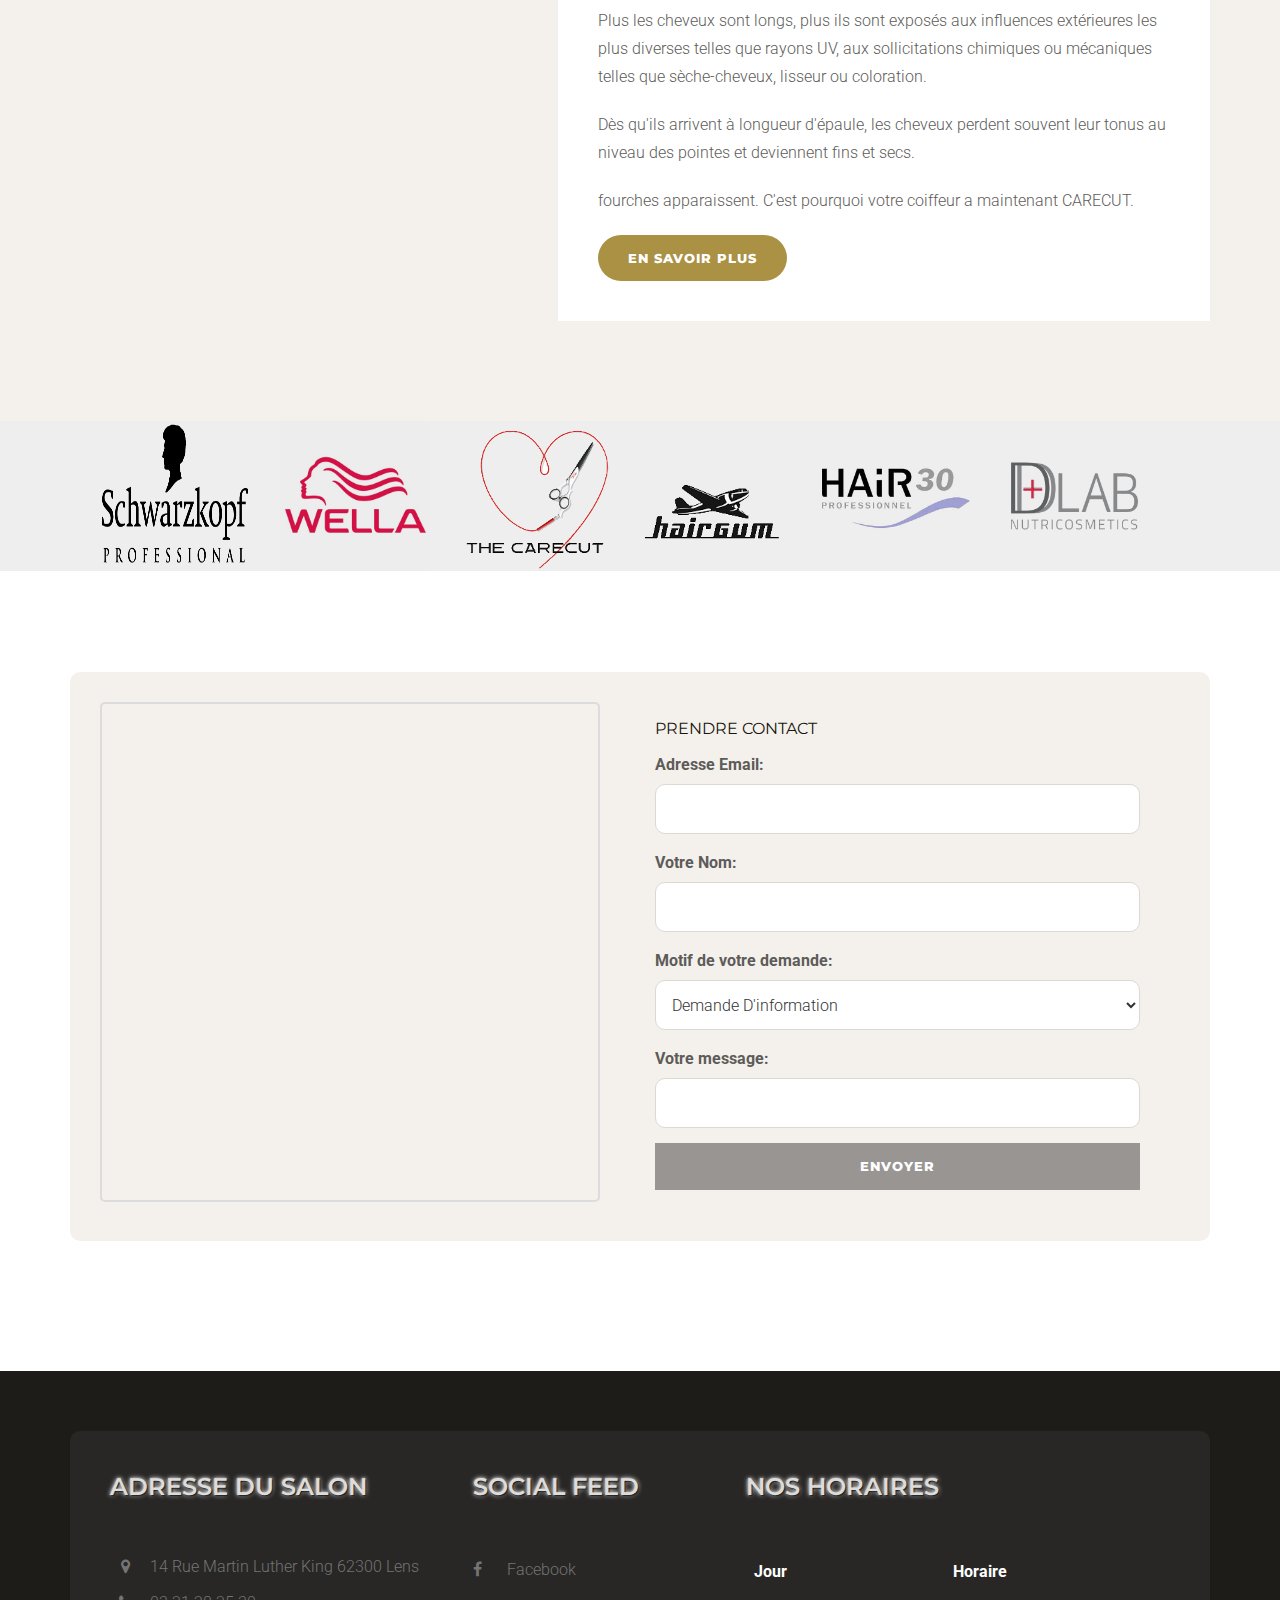
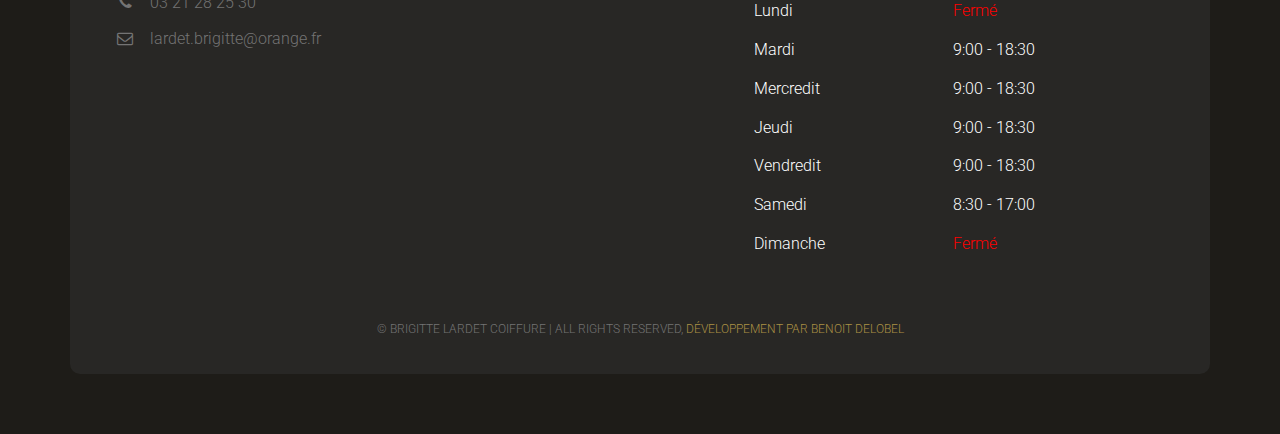
==== commit eea09d44: "Maj index - target" ====
--- a/index.html
+++ b/index.html
@@ -224,7 +224,7 @@
                             <h2 class="widget-title">Social Feed</h2>
                             <ul class="listnone">
                                 <li>
-                                    <a href="https://www.facebook.com/Brigitte-Lardet-coiffure-804183309616442/"> <i class="fa fa-facebook"></i> Facebook </a>
+                                    <a target="_blank" href="https://www.facebook.com/Brigitte-Lardet-coiffure-804183309616442/"> <i class="fa fa-facebook"></i> Facebook </a>
                                 </li>
                             </ul>
                         </div>
--- a/css/style.css
+++ b/css/style.css
@@ -416,7 +416,7 @@
 .footer { background-color: #1e1c18; padding-top: 60px; padding-bottom: 60px; }
 .footer-block{background-color: #282725;padding: 40px 40px 10px 40px; border-radius: 10px;}
 .footer-widget p { color: #747474; }
-.footer-widget .widget-title { color: #fff; font-weight: 600; padding-bottom: 20px; margin-bottom: 30px; }
+.footer-widget .widget-title { color: #dcdcdc; font-weight: 600; padding-bottom: 20px; margin-bottom: 30px; text-shadow: 1px 1px 2px black, 0 0 5px white, 0 0 2px #dcdcdc; }
 .footer-widget { }
 .footer-widget ul { }
 .footer-widget li { }
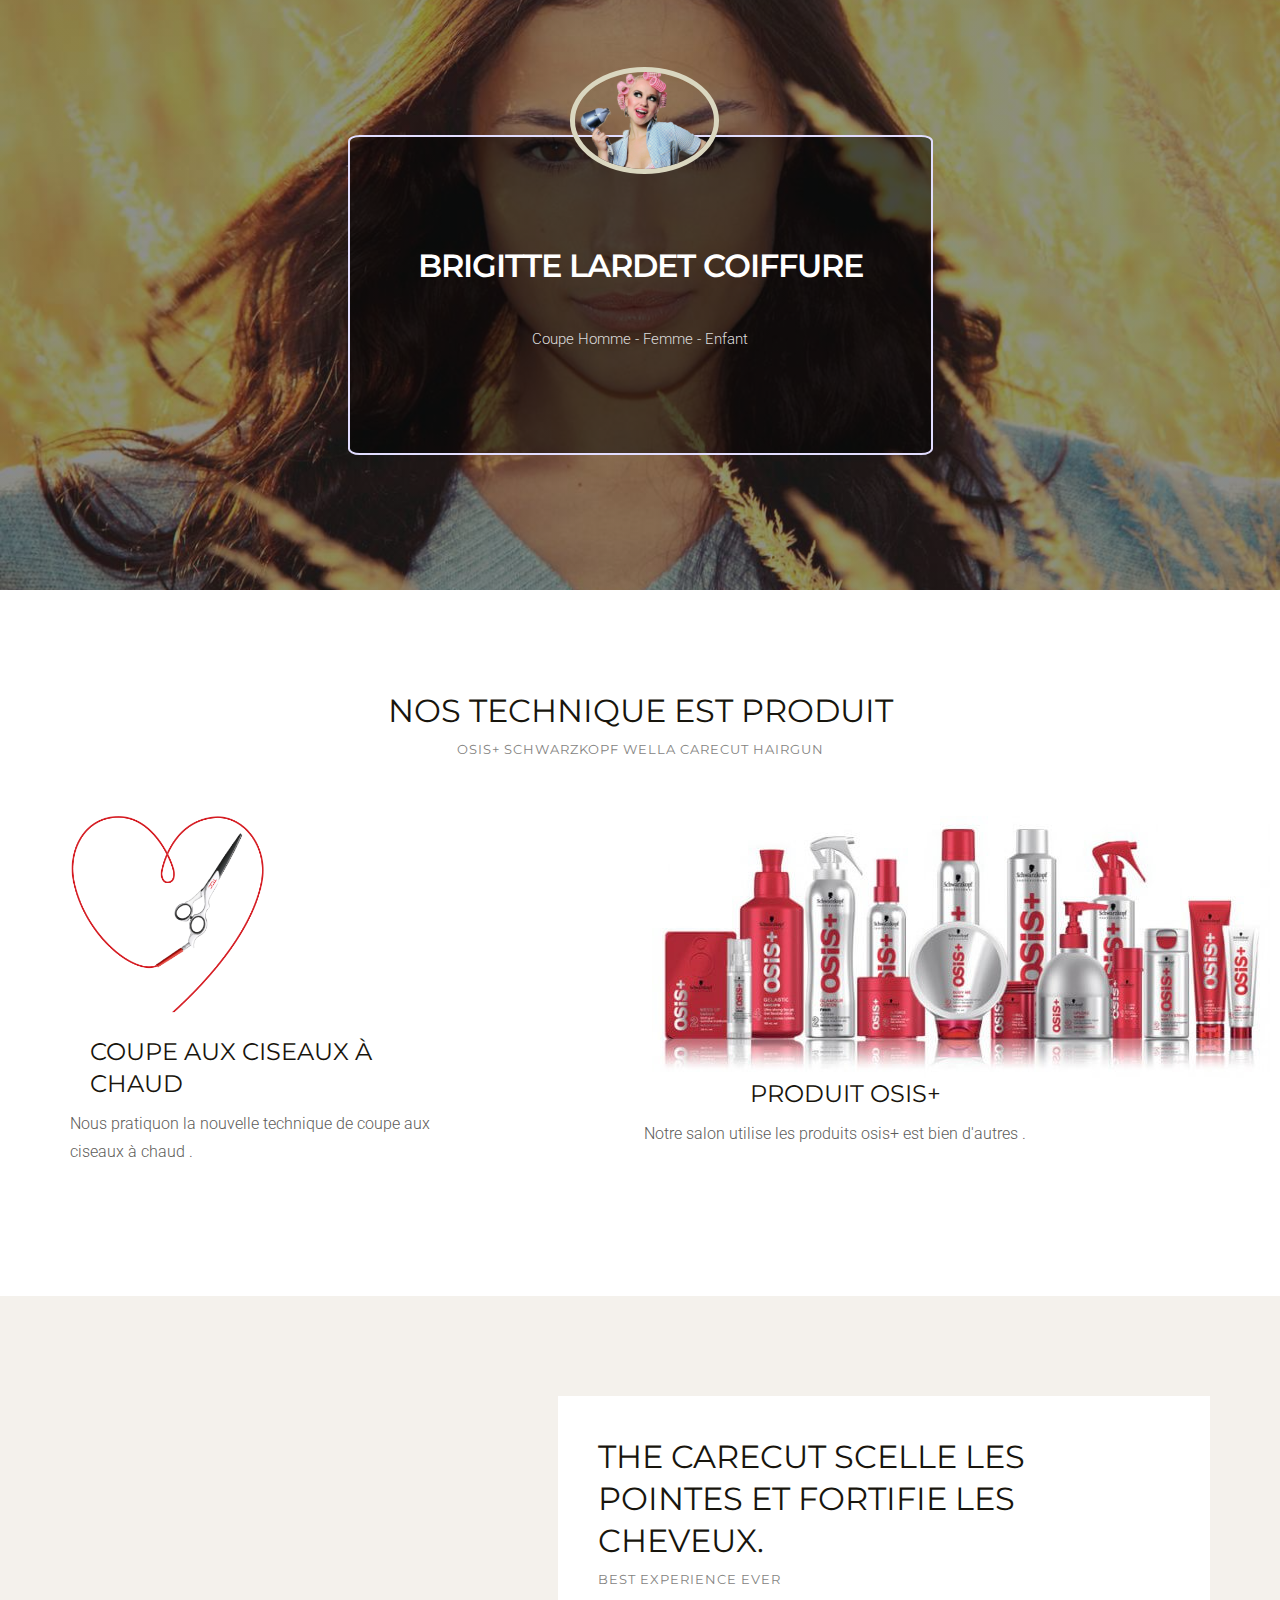
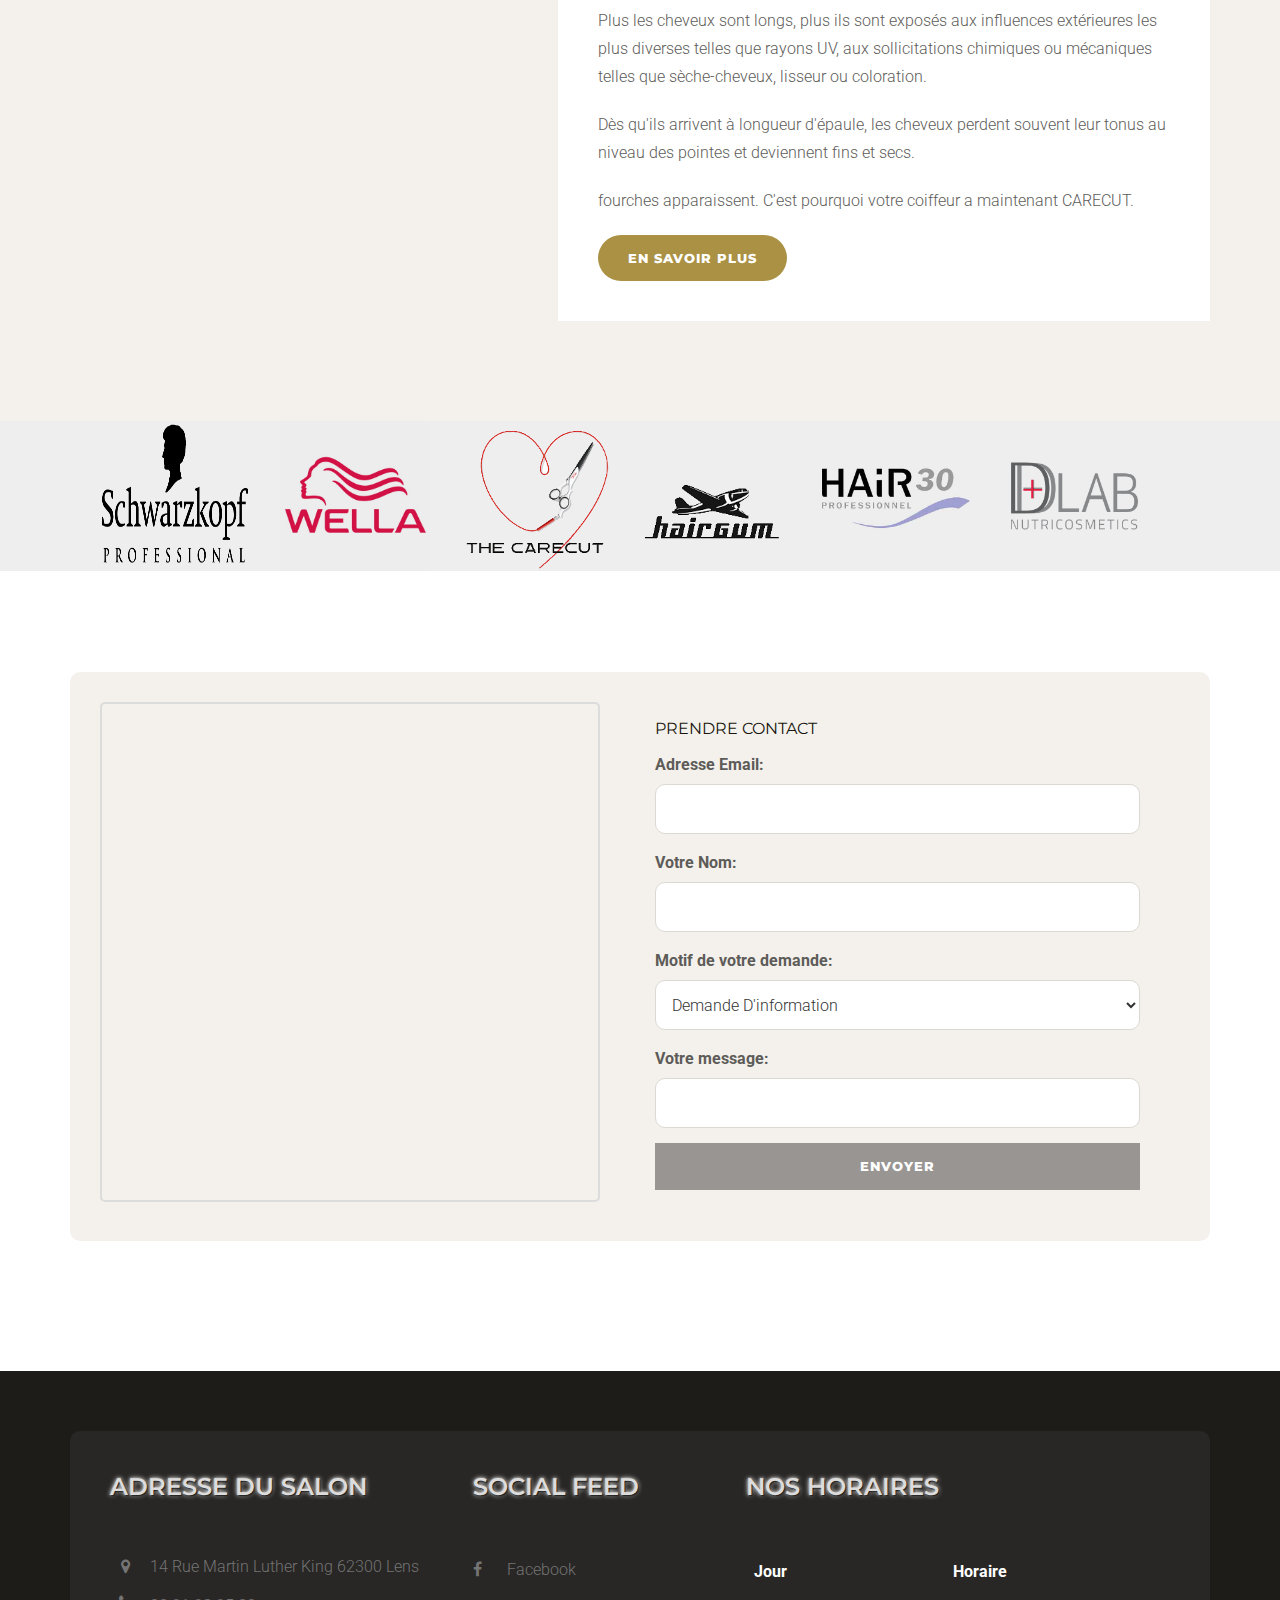
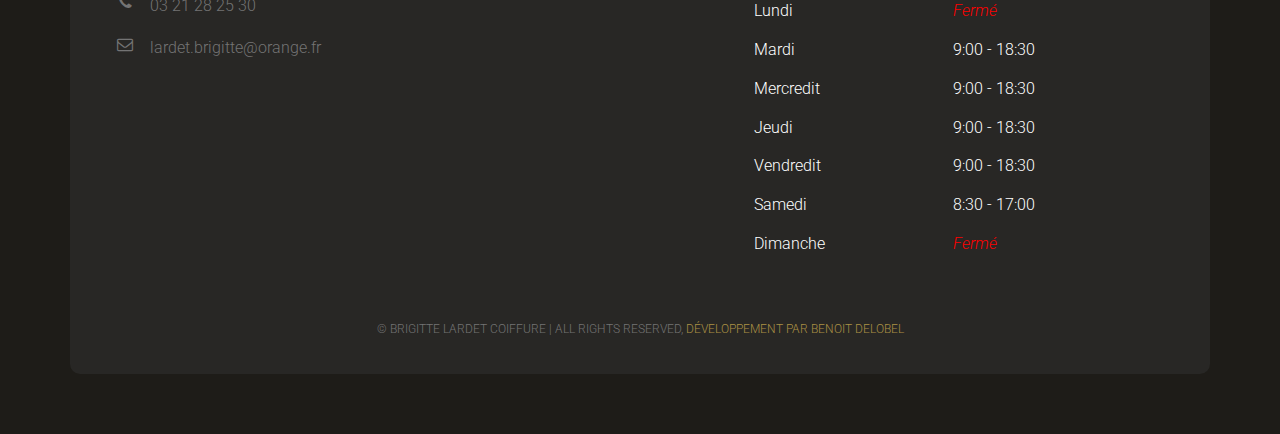
==== commit cda4c8d8: "Final Website" ====
--- a/index.html
+++ b/index.html
@@ -213,8 +213,8 @@
                             <h2 class="widget-title">Adresse du salon</h2>
                             <ul class="listnone contact">
                                 <li><i class="fa fa-map-marker"></i> 14 Rue Martin Luther King 62300 Lens </li>
-                                <li><i class="fa fa-phone"></i> 03 21 28 25 30</li>
-                                <li><i class="fa fa-envelope-o"></i>lardet.brigitte@orange.fr</li>
+                                <li><a href="tel:+33321282530"><i class="fa fa-phone"></i> 03 21 28 25 30</a></li>
+                                <li><a href="mailto:lardet.brigitte@orange.fr"><i class="fa fa-envelope-o"></i>lardet.brigitte@orange.fr</a></li>
                             </ul>
                         </div>
                     </div>
--- a/css/style.css
+++ b/css/style.css
@@ -1041,6 +1041,7 @@
     .font-red
     {
         color: red;
+        font-style: italic;
     }
     .maps
     {
